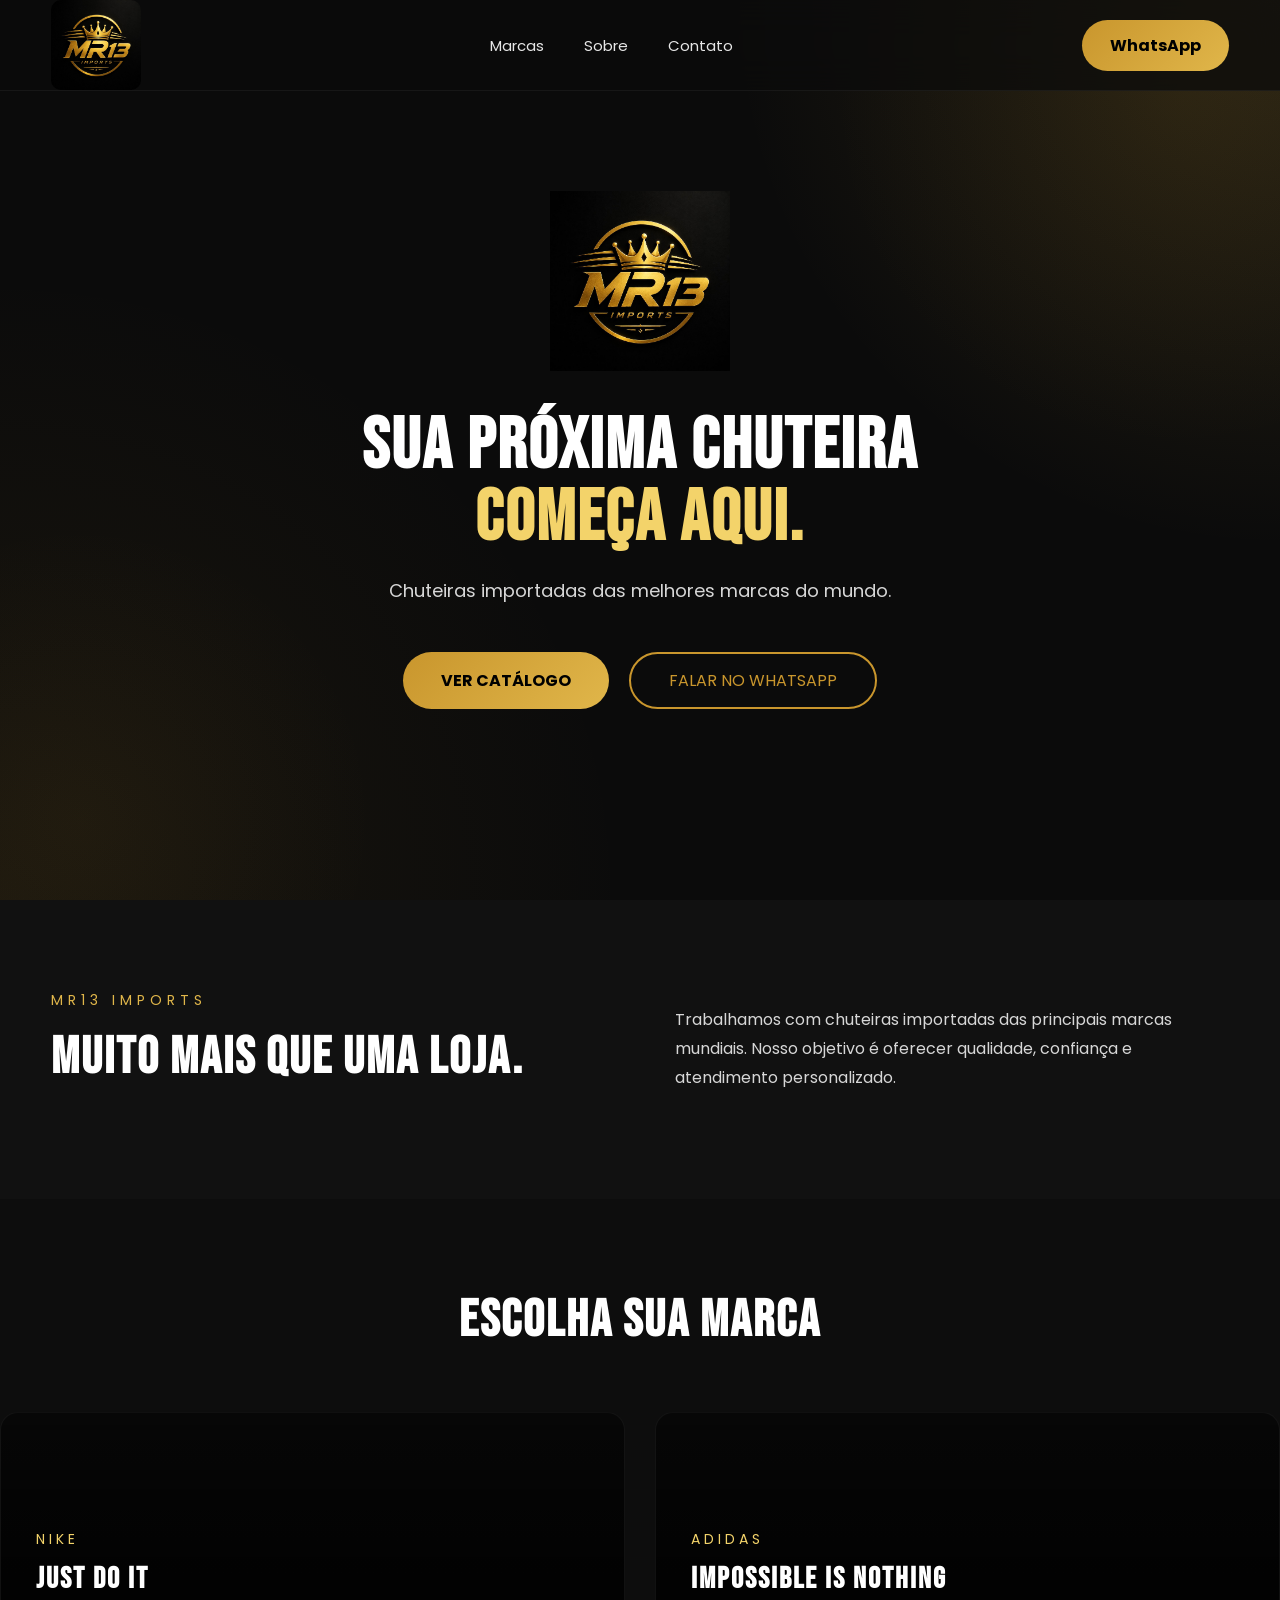
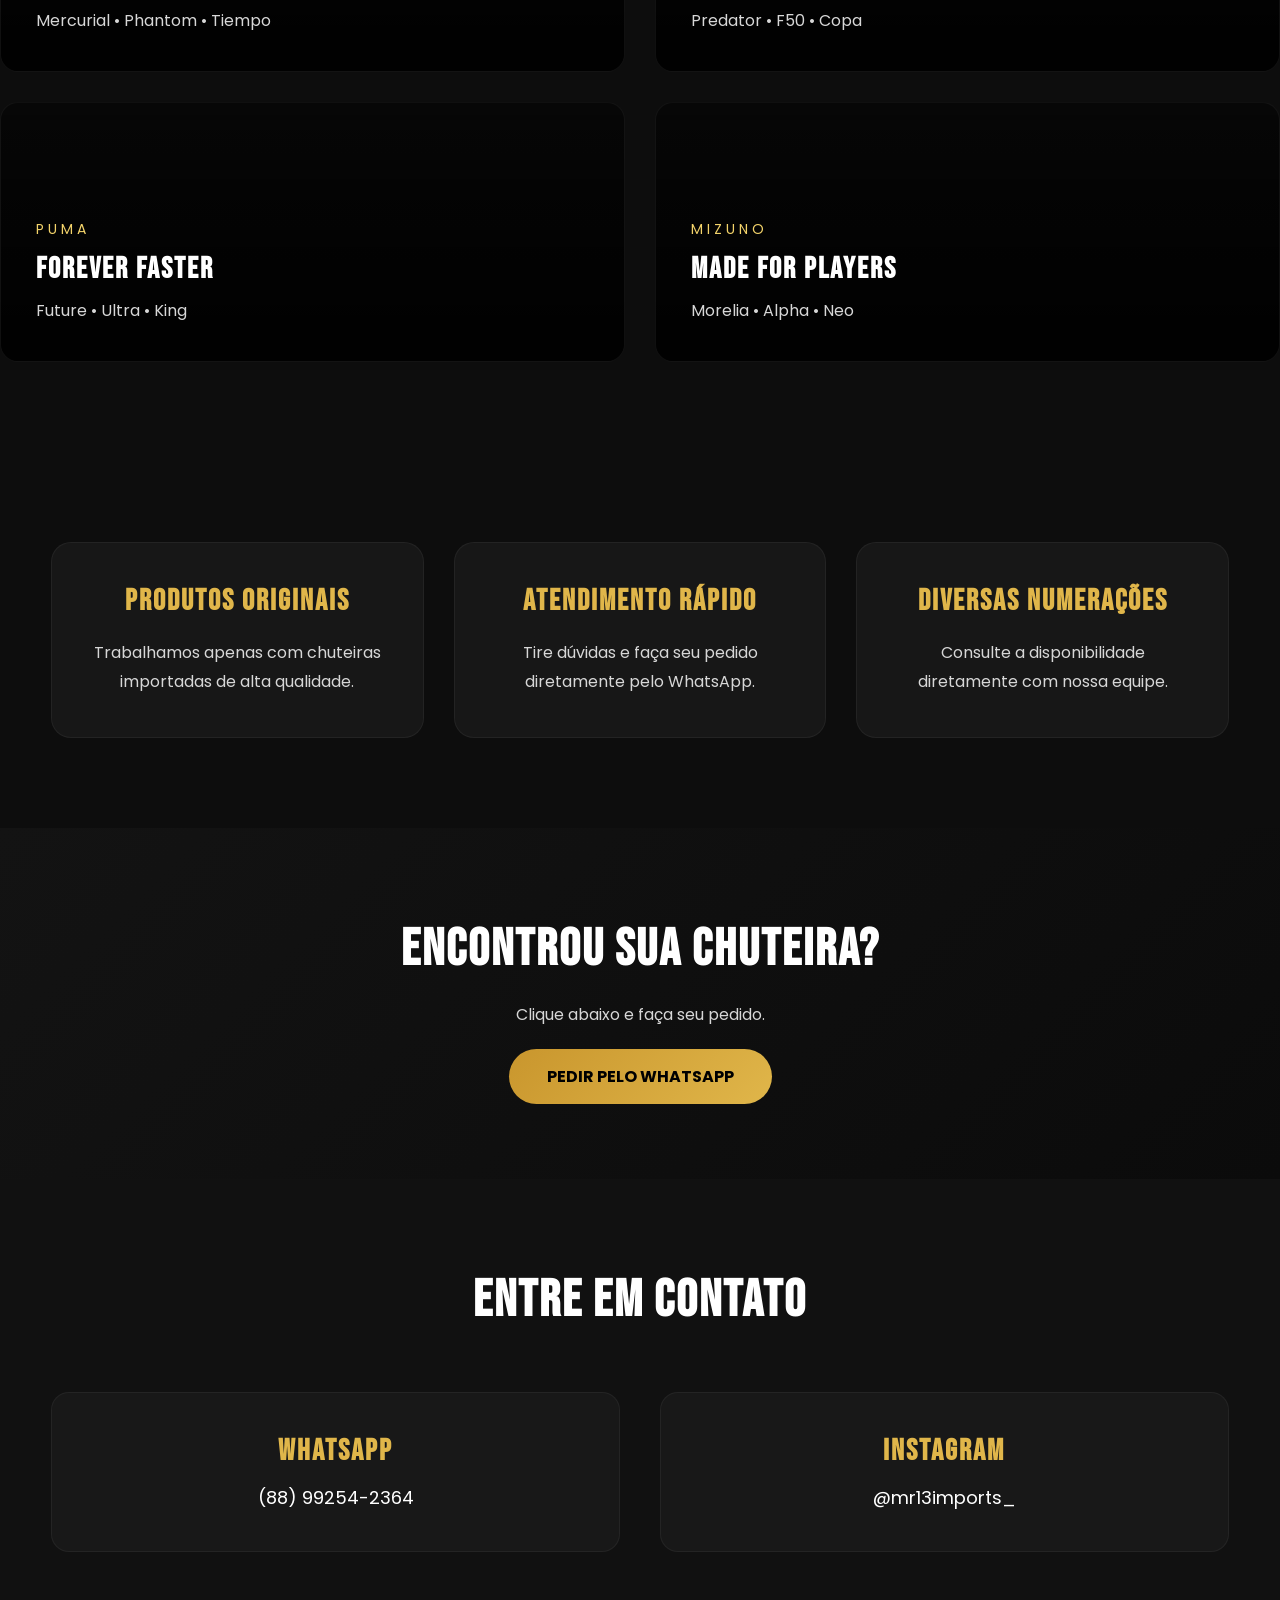
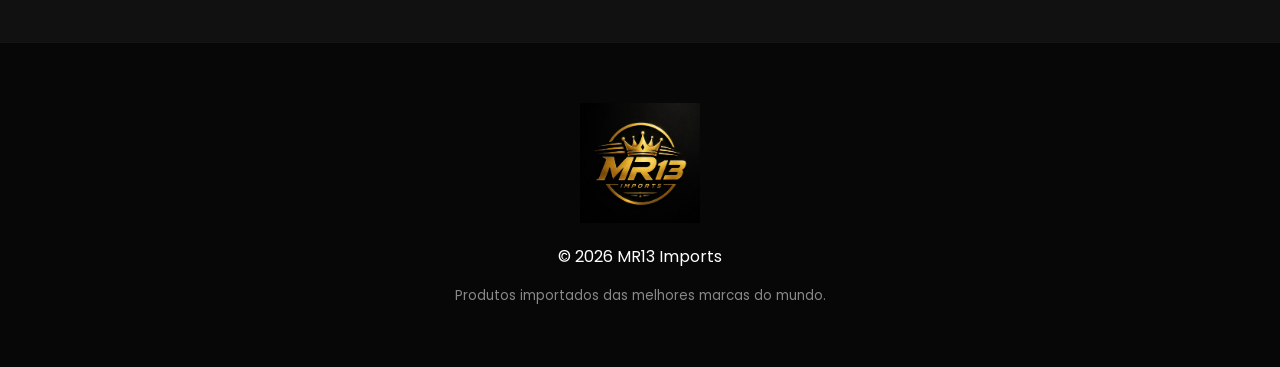
==== index.html @ 4dcf1e52 "feat: site MR13 Imports com catálogo dinâmico, página de detalhes e painel administrativo - Integraç" ====
<!DOCTYPE html>
<html lang="pt-BR">
<head>
    <meta charset="UTF-8">
    <meta name="viewport" content="width=device-width, initial-scale=1.0">
    <title>MR13 Imports | Chuteiras Importadas</title>
    <meta name="description" content="Catálogo Premium de chuteiras Nike, Adidas, Puma e Mizuno.">
    <link rel="preconnect" href="https://fonts.googleapis.com">
    <link rel="preconnect" href="https://fonts.gstatic.com" crossorigin>
    <link href="https://fonts.googleapis.com/css2?family=Bebas+Neue&family=Poppins:wght@300;400;500;600;700&display=swap" rel="stylesheet">
    <link rel="stylesheet" href="css/style.css">
</head>
<body>
    <header>
        <div class="container">
            <a href="" class="logo">
                <img src="img/MR13.jpeg" alt="MR13 Imports">
            </a>
            <nav>
                <button class="close-menu">&times;</button>
                <ul>
                    <li><a href="#marcas">Marcas</a></li>
                    <li><a href="sobre.html">Sobre</a></li>
                    <li><a href="#contato">Contato</a></li>
                </ul>
            </nav>
            <button class="menu-toggle">☰</button>
            <a class="btn-header" href="https://wa.me/5588992542364" target="_blank">WhatsApp</a>
        </div>
    </header>
    <section class="hero">
        <div class="overlay"></div>
        <div class="hero-content">
            <img src="img/MR13.jpeg" alt="MR13">
            <h1>SUA PRÓXIMA CHUTEIRA<span>COMEÇA AQUI.</span></h1>
            <p>Chuteiras importadas das melhores marcas do mundo.</p>
            <div class="hero-buttons">
                <a href="#marcas" class="btn">VER CATÁLOGO</a>
                <a href="https://wa.me/5588992542364" target="_blank" class="btn-outline">FALAR NO WHATSAPP</a>
            </div>
        </div>
    </section>
    <section class="sobre-home">
        <div class="container">
            <div>
                <span class="titulo-pequeno">MR13 IMPORTS</span>
                <h2>Muito mais que uma loja.</h2>
            </div>
            <p>Trabalhamos com chuteiras importadas das principais marcas mundiais. Nosso objetivo é oferecer qualidade, confiança e atendimento personalizado.</p>
        </div>
    </section>
    <section id="marcas" class="marcas">
        <h2>ESCOLHA SUA MARCA</h2>
        <div class="cards-marcas">
            <a href="nike.html" class="marca nike">
                <div class="content">
                    <span>NIKE</span>
                    <h3>Just Do It</h3>
                    <p>Mercurial • Phantom • Tiempo</p>
                </div>
            </a>
            <a href="adidas.html" class="marca adidas">
                <div class="content">
                    <span>ADIDAS</span>
                    <h3>Impossible is Nothing</h3>
                    <p>Predator • F50 • Copa</p>
                </div>
            </a>
            <a href="puma.html" class="marca puma">
                <div class="content">
                    <span>PUMA</span>
                    <h3>Forever Faster</h3>
                    <p>Future • Ultra • King</p>
                </div>
            </a>
            <a href="mizuno.html" class="marca mizuno">
                <div class="content">
                    <span>MIZUNO</span>
                    <h3>Made For Players</h3>
                    <p>Morelia • Alpha • Neo</p>
                </div>
            </a>
        </div>
    </section>
    <section class="diferenciais">
        <div class="container">
            <div class="item">
                <h3>Produtos Originais</h3>
                <p>Trabalhamos apenas com chuteiras importadas de alta qualidade.</p>
            </div>
            <div class="item">
                <h3>Atendimento Rápido</h3>
                <p>Tire dúvidas e faça seu pedido diretamente pelo WhatsApp.</p>
            </div>
            <div class="item">
                <h3>Diversas Numerações</h3>
                <p>Consulte a disponibilidade diretamente com nossa equipe.</p>
            </div>
        </div>
    </section>
    <section class="cta">
        <h2>ENCONTROU SUA CHUTEIRA?</h2>
        <p>Clique abaixo e faça seu pedido.</p>
        <a href="https://wa.me/5588992542364" target="_blank" class="btn">PEDIR PELO WHATSAPP</a>
    </section>
    <section id="contato" class="contato">
        <h2>ENTRE EM CONTATO</h2>
        <div class="container">
            <div>
                <h3>WhatsApp</h3>
                <a href="https://wa.me/5588992542364">(88) 99254-2364</a>
            </div>
            <div>
                <h3>Instagram</h3>
                <a href="#">@mr13imports_</a>
            </div>
        </div>
    </section>
    <footer>
        <img src="img/MR13.jpeg" alt="MR13">
        <p>© 2026 MR13 Imports</p>
        <small>Produtos importados das melhores marcas do mundo.</small>
    </footer>
    <script src="js/app.js"></script>
</body>
</html>
---- css/style.css ----
*{
    margin:0;
    padding:0;
    box-sizing:border-box;
}

:root{

    --preto:#0B0B0B;
    --preto2:#111111;
    --preto3:#181818;

    --gold-dark:#A97819;
    --gold:#C9962D;
    --gold-light:#E0B64A;
    --gold-bright:#F3D36A;
    --gold-reflex:#FFE7A3;

    --cinza:#9d9d9d;
    --cinza2:#d7d7d7;
    --branco:#ffffff;

    --radius:18px;

    --shadow:0 20px 50px rgba(0,0,0,.45);

    --transition:.35s ease;

}

html{

    scroll-behavior:smooth;

}

body{

    background:var(--preto);
    color:var(--branco);
    font-family:'Poppins',sans-serif;
    overflow-x:hidden;

}

img{

    max-width:100%;
    display:block;

}

a{

    text-decoration:none;
    color:inherit;

}

ul{

    list-style:none;

}

.container{

    width:min(1280px,92%);
    margin:auto;

}

section{

    padding:90px 0;

}

h1,
h2,
h3{

    font-family:'Bebas Neue',sans-serif;
    letter-spacing:2px;

}

h1{

    font-size:72px;
    line-height:72px;

}

h2{

    font-size:52px;

}

h3{

    font-size:30px;

}

p{

    color:var(--cinza2);
    line-height:1.8;

}

header{

    position:fixed;
    width:100%;
    top:0;
    left:0;
    z-index:999;
    transition:.4s;
    backdrop-filter:blur(18px);
    background:rgba(11,11,11,.75);
    border-bottom:1px solid rgba(255,255,255,.05);

}

header .container{

    display:flex;
    justify-content:space-between;
    align-items:center;
    height:90px;

}

.logo img {
    width: 90px;
    height: 90px;
    object-fit: contain;
    border-radius: 10px;
}

nav ul{

    display:flex;
    gap:40px;

}

nav a{

    font-size:15px;
    color:#e7e7e7;
    transition:.3s;

}

nav a:hover{

    color:var(--gold-bright);

}

.active{

    color:var(--gold-bright);

}

.btn-header{

    padding:13px 28px;
    border-radius:40px;
    background:linear-gradient(135deg,var(--gold),var(--gold-light));
    color:#000;
    font-weight:700;
    transition:.35s;

}

.btn-header:hover{

    transform:translateY(-4px);
    box-shadow:0 15px 35px rgba(224,182,74,.35);

}

.hero{

    min-height:100vh;
    display:flex;
    align-items:center;
    justify-content:center;
    position:relative;
    overflow:hidden;
    background:
    radial-gradient(circle at top right,#E0B64A25,transparent 35%),
    radial-gradient(circle at bottom left,#C9962D15,transparent 40%),
    #0B0B0B;

}

.hero::before{

    content:"";
    position:absolute;
    width:700px;
    height:700px;
    border-radius:50%;
    background:radial-gradient(circle,var(--gold-dark),transparent 70%);
    opacity:.08;
    right:-250px;
    top:-250px;

}

.hero::after{

    content:"";
    position:absolute;
    width:600px;
    height:600px;
    border-radius:50%;
    background:radial-gradient(circle,var(--gold),transparent 70%);
    opacity:.05;
    left:-220px;
    bottom:-220px;

}

.hero-content{

    width:min(850px,92%);
    text-align:center;
    position:relative;
    z-index:2;

}

.hero-content img{

    width:180px;
    margin:auto;
    margin-bottom:40px;

}

.hero h1{

    margin-bottom:20px;

}

.hero h1 span{

    display:block;
    color:var(--gold-bright);

}

.hero p{

    width:min(700px,95%);
    margin:auto;
    font-size:18px;

}

.hero-buttons{

    display:flex;
    justify-content:center;
    gap:20px;
    margin-top:45px;
    flex-wrap:wrap;

}

.btn{

    background:linear-gradient(135deg,var(--gold),var(--gold-light));
    color:#000;
    padding:16px 38px;
    border-radius:40px;
    font-weight:700;
    transition:var(--transition);

}

.btn:hover{

    transform:translateY(-6px);
    box-shadow:0 20px 40px rgba(224,182,74,.25);

}

.btn-outline{

    border:2px solid var(--gold);
    color:var(--gold);
    padding:14px 38px;
    border-radius:40px;
    transition:var(--transition);

}

.btn-outline:hover{

    background:var(--gold);
    color:#000;

}

.sobre-home{

    background:#111111;

}

.sobre-home .container{

    display:grid;
    grid-template-columns:1fr 1fr;
    gap:70px;
    align-items:center;

}

.titulo-pequeno{

    color:var(--gold-light);
    font-size:14px;
    letter-spacing:5px;
    display:block;
    margin-bottom:15px;
    text-transform:uppercase;

}

.sobre-home h2{

    margin-bottom:20px;

}

.marcas{

    background:#0d0d0d;

}

.marcas h2{

    text-align:center;
    margin-bottom:60px;

}

.cards-marcas{

    display:grid;
    grid-template-columns:repeat(2,1fr);
    gap:30px;

}

.marca{

    position:relative;
    min-height:260px;
    border-radius:var(--radius);
    overflow:hidden;
    display:flex;
    align-items:flex-end;
    padding:35px;
    background:linear-gradient(135deg,#171717,#101010);
    border:1px solid rgba(255,255,255,.05);
    transition:var(--transition);

}

.marca::before{

    content:"";
    position:absolute;
    inset:0;
    background:linear-gradient(180deg,transparent,rgba(0,0,0,.8));

}

.marca:hover{

    transform:translateY(-10px);
    border-color:var(--gold);
    box-shadow:0 20px 45px rgba(0,0,0,.45);

}

.marca .content{

    position:relative;
    z-index:2;

}

.marca span{

    color:var(--gold-bright);
    font-size:14px;
    letter-spacing:4px;

}

.marca h3{

    margin:10px 0;

}

.nike{

    background:
    linear-gradient(rgba(0,0,0,.45),rgba(0,0,0,.75)),
    url("../img/nike/banner.jpg") center/cover;

}

.adidas{

    background:
    linear-gradient(rgba(0,0,0,.45),rgba(0,0,0,.75)),
    url("../img/adidas/banner.jpg") center/cover;

}

.puma{

    background:
    linear-gradient(rgba(0,0,0,.45),rgba(0,0,0,.75)),
    url("../img/puma/banner.jpg") center/cover;

}

.mizuno{

    background:
    linear-gradient(rgba(0,0,0,.45),rgba(0,0,0,.75)),
    url("../img/mizuno/banner.jpg") center/cover;

}

.banner-marca{

    min-height:55vh;
    display:flex;
    align-items:center;
    padding-top:90px;
    position:relative;

}

.banner-marca::before{

    content:"";
    position:absolute;
    inset:0;
    background:rgba(0,0,0,.65);

}

.banner-marca .container{

    position:relative;
    z-index:2;

}

.banner-marca span{

    color:var(--gold-bright);
    letter-spacing:5px;

}

.banner-marca h1{

    font-size:88px;
    margin:12px 0;

}

.banner-marca p{

    max-width:600px;

}

.nike-banner{

    background:url("../img/nike/banner.jpg") center/cover;

}

.adidas-banner{

    background:url("../img/adidas/banner.jpg") center/cover;

}

.puma-banner{

    background:url("../img/puma/banner.jpg") center/cover;

}

.mizuno-banner{

    background:url("../img/mizuno/banner.jpg") center/cover;

}

.catalogo{

    background:#111111;

}

.titulo{

    text-align:center;
    margin-bottom:60px;

}

.produtos{

    display:grid;
    grid-template-columns:repeat(3,1fr);
    gap:30px;

}

.produto{

    background:#171717;
    border-radius:20px;
    overflow:hidden;
    transition:.35s;
    border:1px solid rgba(255,255,255,.04);

}

.produto:hover{

    transform:translateY(-10px);
    border-color:var(--gold);
    box-shadow:0 20px 45px rgba(0,0,0,.4);

}

.produto img{

    width:100%;
    height:280px;
    object-fit:cover;

}

.info{

    padding:25px;

}

.info h3{

    margin-bottom:12px;

}

.info span{

    display:inline-block;
    margin-bottom:20px;
    color:var(--gold-light);
    font-size:14px;
    letter-spacing:2px;

}

.info a{

    display:inline-flex;
    align-items:center;
    justify-content:center;
    width:100%;
    padding:14px;
    border-radius:10px;
    background:linear-gradient(135deg,var(--gold),var(--gold-light));
    color:#000;
    font-weight:700;
    transition:.3s;

}

.info a:hover{

    transform:scale(1.03);

}

.diferenciais{

    background:#0d0d0d;

}

.diferenciais .container{

    display:grid;
    grid-template-columns:repeat(3,1fr);
    gap:30px;

}

.item{

    background:#171717;
    padding:40px;
    border-radius:20px;
    text-align:center;
    border:1px solid rgba(255,255,255,.05);
    transition:.35s;

}

.item:hover{

    border-color:var(--gold);

}

.item h3{

    color:var(--gold-light);
    margin-bottom:20px;

}

.cta{

    text-align:center;
    background:linear-gradient(135deg,#131313,#0b0b0b);

}

.cta h2{

    margin-bottom:20px;

}

.cta p{

    margin-bottom:35px;

}

.contato{

    background:#111111;

}

.contato h2{

    text-align:center;
    margin-bottom:60px;

}

.contato .container{

    display:grid;
    grid-template-columns:repeat(2,1fr);
    gap:40px;

}

.contato .container div{

    background:#181818;
    padding:40px;
    border-radius:18px;
    text-align:center;
    border:1px solid rgba(255,255,255,.05);

}

.contato h3{

    margin-bottom:15px;
    color:var(--gold-light);

}

.contato a{

    color:#ffffff;
    font-size:18px;

}

footer{

    background:#070707;
    padding:60px 20px;
    text-align:center;
    border-top:1px solid rgba(255,255,255,.05);

}

footer img{

    width:120px;
    margin:auto;
    margin-bottom:20px;

}

footer p{

    color:#ffffff;
    margin-bottom:10px;

}

footer small{

    color:#888888;

}

.produto-page{

    padding-top:140px;
    background:#111111;
    min-height:100vh;

}

.produto-container{

    width:min(1280px,92%);
    margin:auto;
    display:grid;
    grid-template-columns:1fr 1fr;
    gap:70px;
    align-items:center;

}

.galeria{

    display:flex;
    flex-direction:column;
    gap:20px;

}

.galeria img{

    width:100%;
    border-radius:20px;
    border:1px solid rgba(255,255,255,.08);

}

.miniaturas{

    display:flex;
    gap:15px;

}

.miniaturas img{

    width:90px;
    height:90px;
    object-fit:cover;
    cursor:pointer;
    border-radius:12px;
    transition:.3s;
    border:2px solid transparent;

}

.miniaturas img:hover{

    border-color:var(--gold);

}

.produto-info h1{

    margin-bottom:20px;

}

.produto-info h2{

    color:var(--gold-light);
    font-size:38px;
    margin-bottom:25px;

}

.produto-info p{

    margin-bottom:30px;

}

.preco{

    font-size:42px;
    font-weight:700;
    color:var(--gold-bright);
    margin-bottom:35px;

}

.tamanhos{

    display:flex;
    flex-wrap:wrap;
    gap:12px;
    margin-bottom:35px;

}

.tamanhos button{

    width:55px;
    height:55px;
    background:#181818;
    border:1px solid rgba(255,255,255,.08);
    color:#fff;
    border-radius:10px;
    cursor:pointer;
    transition:.3s;

}

.tamanhos button:hover{

    background:var(--gold);
    color:#000;
    border-color:var(--gold);

}

.comprar{

    display:flex;
    gap:20px;
    flex-wrap:wrap;

}

.comprar a{

    flex:1;

}

.galeria-produtos{

    padding:90px 0;
    background:#0d0d0d;

}

.galeria-produtos h2{

    text-align:center;
    margin-bottom:50px;

}

.sobre-page{

    padding-top:140px;
    min-height:100vh;
    background:#111111;

}

.sobre-page .container{

    display:grid;
    grid-template-columns:1fr 1fr;
    gap:70px;
    align-items:center;

}

.sobre-page img{

    width:100%;
    border-radius:20px;

}

.sobre-page h1{

    margin-bottom:30px;

}

.sobre-page p{

    margin-bottom:25px;

}

::-webkit-scrollbar{

    width:10px;

}

::-webkit-scrollbar-track{

    background:#111111;

}

::-webkit-scrollbar-thumb{

    background:var(--gold);

}

::-webkit-scrollbar-thumb:hover{

    background:var(--gold-light);

}

::selection{

    background:var(--gold);
    color:#000;

}

.menu-toggle{
    display:none;
    background:none;
    border:none;
    color:#fff;
    font-size:32px;
    cursor:pointer;
}

.close-menu{
    display:none;
    position:absolute;
    top:20px;
    right:20px;
    background:none;
    border:none;
    color:#fff;
    font-size:36px;
    cursor:pointer;
    z-index:1100;
}

@media(max-width:1100px){

    .produtos{
        grid-template-columns:repeat(2,1fr);
    }

    .cards-marcas{
        grid-template-columns:1fr;
    }

    .diferenciais .container{
        grid-template-columns:1fr;
    }

    .produto-container{
        grid-template-columns:1fr;
    }

    .sobre-page .container{
        grid-template-columns:1fr;
    }

    .sobre-home .container{
        grid-template-columns:1fr;
    }

    .contato .container{
        grid-template-columns:1fr;
    }

}

@media(max-width:820px){

    .menu-toggle{
        display:block;
    }

    .close-menu{
        display:block;
    }

    nav{
        display:flex;
        position:fixed;
        top:0;
        right:-100%;
        width:280px;
        height:100vh;
        background:#0B0B0B;
        justify-content:center;
        align-items:center;
        transition:.4s;
        z-index:1000;
    }

    nav.active{
        right:0;
    }

    nav ul{
        flex-direction:column;
        gap:30px;
    }

    nav a{
        font-size:22px;
    }

    .btn-header{
        display:none;
    }

    h1{
        font-size:54px;
        line-height:54px;
    }

    h2{
        font-size:42px;
    }

    .banner-marca h1{
        font-size:60px;
    }

    .hero{
        padding:120px 0 80px;
    }

    .hero-content img{
        width:150px;
    }

    .hero-buttons{
        flex-direction:column;
    }

    .btn,
    .btn-outline{
        width: auto;
        min-width: 200px;
        text-align:center;
        padding: 14px 28px;
        font-size: 15px;
    }

    .info a{
        padding: 12px 20px;
        font-size: 14px;
    }

    .comprar a{
        padding: 14px 20px;
        font-size: 14px;
    }

    .cta .btn{
        padding: 14px 30px;
        font-size: 15px;
    }

    .produtos{
        grid-template-columns:1fr;
    }
}

@media(max-width:550px){

    section{
        padding:70px 0;
    }

    header .container{
        height:80px;
    }

    h1{
        font-size:42px;
        line-height:42px;
    }

    h2{
        font-size:34px;
    }

    h3{
        font-size:24px;
    }

    .hero p{
        font-size:15px;
    }

    .banner-marca{
        min-height:45vh;
    }

    .produto img{
        height:230px;
    }

    .miniaturas{
        justify-content:center;
    }

    .miniaturas img{
        width:70px;
        height:70px;
    }

    .preco{
        font-size:34px;
    }

    .btn,
    .btn-outline{
        width: 100%;
        max-width: 300px;
        margin: 0 auto;
        padding: 12px 24px;
        font-size: 14px;
    }

    .info a{
        padding: 10px 18px;
        font-size: 13px;
    }

    .comprar a{
        padding: 12px 18px;
        font-size: 13px;
    }

    .cta .btn{
        padding: 12px 25px;
        font-size: 14px;
    }
}

.carrossel {
    position: relative;
    overflow: hidden;
}
.carrossel-imagens {
    display: flex;
    align-items: center;
}
.carrossel-item {
    width: 100%;
    display: block;
    border-radius: 20px;
}
.carrossel-seta {
    position: absolute;
    top: 50%;
    transform: translateY(-50%);
    background: rgba(0,0,0,0.6);
    color: #fff;
    border: none;
    font-size: 32px;
    padding: 10px 15px;
    cursor: pointer;
    border-radius: 50%;
    z-index: 2;
    line-height: 1;
}
.seta-esquerda {
    left: 10px;
}
.seta-direita {
    right: 10px;
}
.carrossel-seta:hover {
    background: rgba(201,150,45,0.8);
}
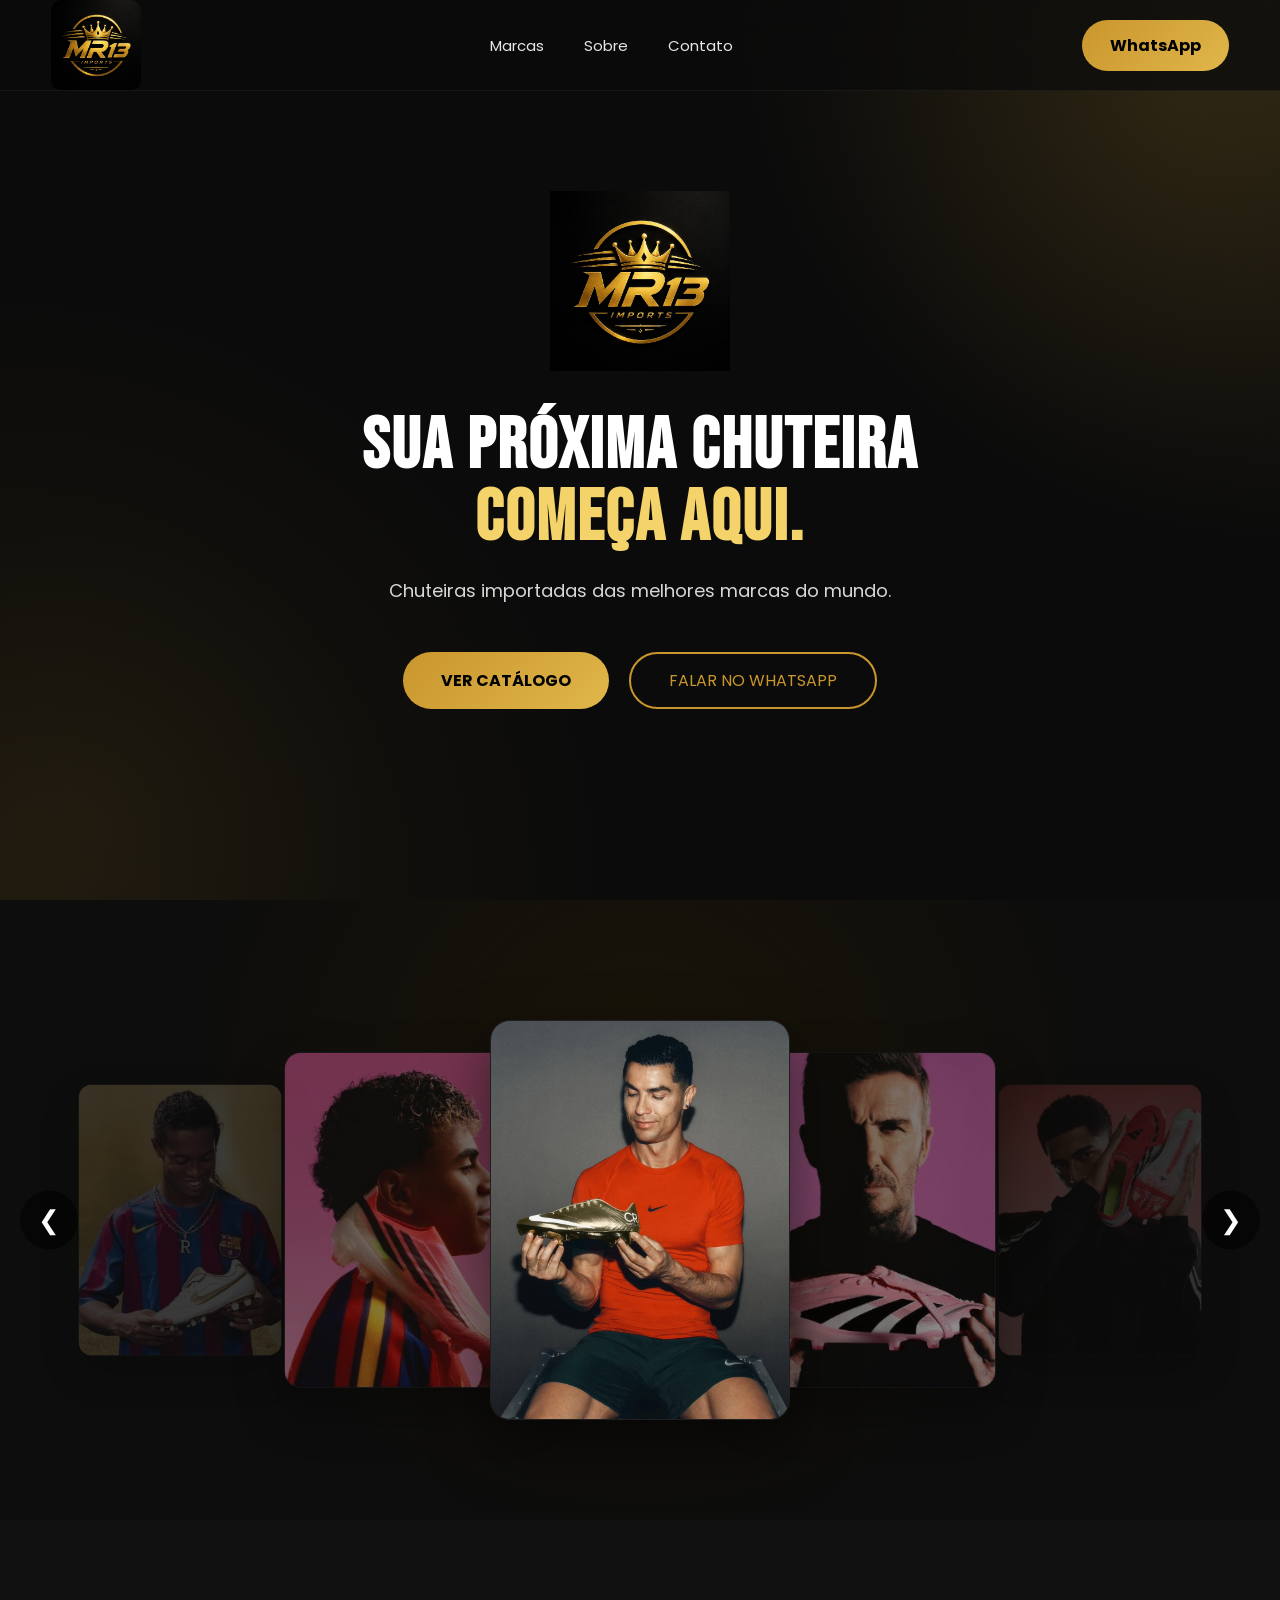
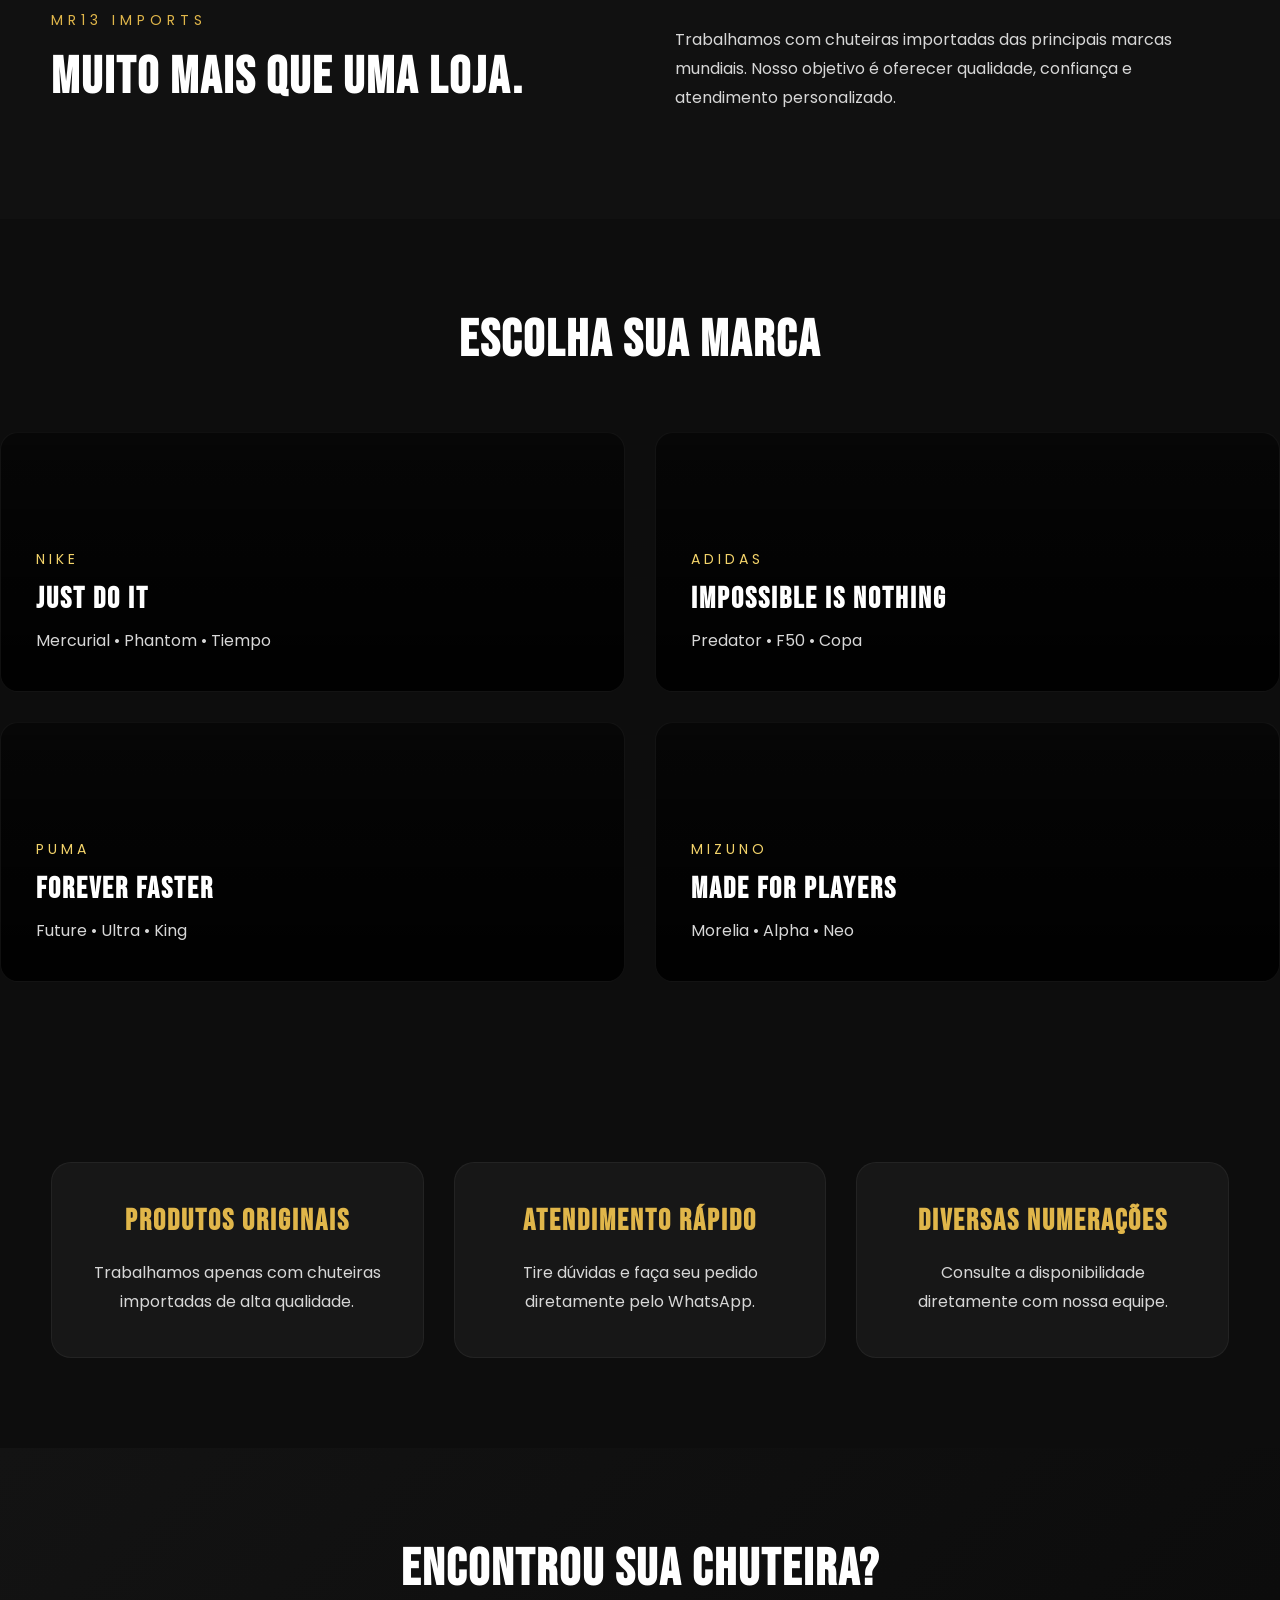
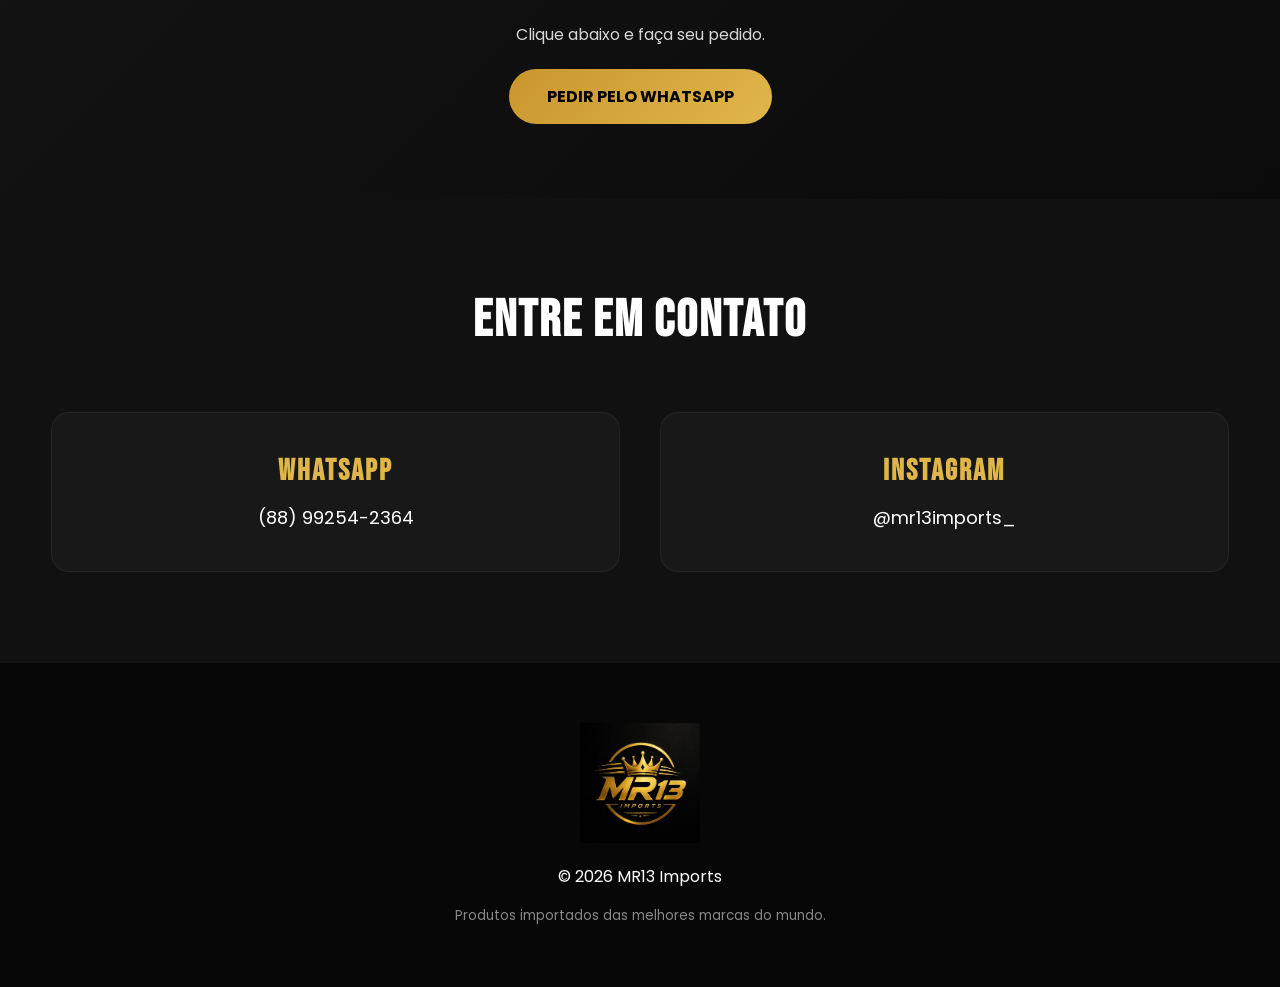
==== commit 06bfffa9: "feat: adicionei carrossel de jogadores na página inicial" ====
--- a/index.html
+++ b/index.html
@@ -37,6 +37,70 @@
             <div class="hero-buttons">
                 <a href="#marcas" class="btn">VER CATÁLOGO</a>
                 <a href="https://wa.me/5588992542364" target="_blank" class="btn-outline">FALAR NO WHATSAPP</a>
+            </div>
+        </div>
+    </section>
+    <section class="carrossel-jogadores">
+        <div class="carrossel-container">
+            <div class="carrossel-slide">
+                <div class="blur-bg" style="background-image:url('img/cris.jpeg')"></div>
+                <img src="img/cris.jpeg" alt="Jogador com chuteira">
+            </div>
+            <div class="carrossel-slide">
+                <div class="blur-bg" style="background-image:url('img/beck.jpeg')"></div>
+                <img src="img/beck.jpeg" alt="Jogador com chuteira">
+            </div>
+            <div class="carrossel-slide">
+                <div class="blur-bg" style="background-image:url('img/belli.jpeg')"></div>
+                <img src="img/belli.jpeg" alt="Jogador com chuteira">
+            </div>
+            <div class="carrossel-slide">
+                <div class="blur-bg" style="background-image:url('img/belli2.jpeg')"></div>
+                <img src="img/belli2.jpeg" alt="Jogador com chuteira">
+            </div>
+            <div class="carrossel-slide">
+                <div class="blur-bg" style="background-image:url('img/estevao.jpeg')"></div>
+                <img src="img/estevao.jpeg" alt="Jogador com chuteira">
+            </div>
+            <div class="carrossel-slide">
+                <div class="blur-bg" style="background-image:url('img/jogador.jpeg')"></div>
+                <img src="img/jogador.jpeg" alt="Jogador com chuteira">
+            </div>
+            <div class="carrossel-slide">
+                <div class="blur-bg" style="background-image:url('img/mbape.jpeg')"></div>
+                <img src="img/mbape.jpeg" alt="Jogador com chuteira">
+            </div>
+            <div class="carrossel-slide">
+                <div class="blur-bg" style="background-image:url('img/messi.jpeg')"></div>
+                <img src="img/messi.jpeg" alt="Jogador com chuteira">
+            </div>
+            <div class="carrossel-slide">
+                <div class="blur-bg" style="background-image:url('img/neymar.jpeg')"></div>
+                <img src="img/neymar.jpeg" alt="Jogador com chuteira">
+            </div>
+            <div class="carrossel-slide">
+                <div class="blur-bg" style="background-image:url('img/neymar2.jpeg')"></div>
+                <img src="img/neymar2.jpeg" alt="Jogador com chuteira">
+            </div>
+            <div class="carrossel-slide">
+                <div class="blur-bg" style="background-image:url('img/ramos.jpeg')"></div>
+                <img src="img/ramos.jpeg" alt="Jogador com chuteira">
+            </div>
+            <div class="carrossel-slide">
+                <div class="blur-bg" style="background-image:url('img/ronaldinho.jpeg')"></div>
+                <img src="img/ronaldinho.jpeg" alt="Jogador com chuteira">
+            </div>
+            <div class="carrossel-slide">
+                <div class="blur-bg" style="background-image:url('img/yamal.jpeg')"></div>
+                <img src="img/yamal.jpeg" alt="Jogador com chuteira">
+            </div>
+                <button class="carrossel-btn prev">&#10094;</button>
+            <button class="carrossel-btn next">&#10095;</button>
+            <div class="carrossel-dots">
+                <span class="dot active"></span>
+                <span class="dot"></span>
+                <span class="dot"></span>
+                <span class="dot"></span>
             </div>
         </div>
     </section>
--- a/css/style.css
+++ b/css/style.css
@@ -1113,6 +1113,11 @@
 
     header .container{
         height:80px;
+    }
+
+    .logo img{
+        width:65px;
+        height:65px;
     }
 
     h1{
@@ -1213,4 +1218,126 @@
 }
 .carrossel-seta:hover {
     background: rgba(201,150,45,0.8);
+}
+.carrossel-jogadores {
+    background: radial-gradient(circle at 50% 30%, #1a1408 0%, #0d0d0d 60%);
+    padding: 90px 0 70px;
+    overflow: hidden;
+    position: relative;
+}
+
+.carrossel-container {
+    position: relative;
+    max-width: 100%;
+    margin: 0 auto;
+    height: 460px;
+    display: flex;
+    align-items: center;
+    justify-content: center;
+}
+
+/* Estilo "coverflow": card central em destaque, laterais menores e escurecidas */
+.carrossel-slide {
+    position: absolute;
+    top: 50%;
+    left: 50%;
+    width: 300px;
+    height: 400px;
+    border-radius: 20px;
+    overflow: hidden;
+    background: #111;
+    box-shadow: 0 25px 60px rgba(0,0,0,.55);
+    border: 1px solid rgba(255,255,255,.06);
+    transition: transform .55s cubic-bezier(.25,.8,.35,1), opacity .55s ease, filter .55s ease;
+    will-change: transform, opacity;
+}
+
+.carrossel-slide .blur-bg {
+    position: absolute;
+    inset: 0;
+    background-size: cover;
+    background-position: center;
+    filter: blur(30px) brightness(0.5);
+    transform: scale(1.15);
+    z-index: 1;
+}
+
+.carrossel-slide img {
+    position: relative;
+    z-index: 2;
+    width: 100%;
+    height: 100%;
+    object-fit: cover;
+    object-position: center 20%;
+    display: block;
+    margin: 0 auto;
+}
+
+.carrossel-btn {
+    position: absolute;
+    top: 50%;
+    transform: translateY(-50%);
+    background: rgba(0,0,0,0.5);
+    color: #fff;
+    border: none;
+    font-size: 26px;
+    padding: 14px 18px;
+    cursor: pointer;
+    border-radius: 50%;
+    z-index: 50;
+    transition: background 0.3s;
+}
+.carrossel-btn:hover {
+    background: rgba(201,150,45,0.8);
+}
+.prev {
+    left: 20px;
+}
+.next {
+    right: 20px;
+}
+.carrossel-dots {
+    text-align: center;
+    position: relative;
+    margin-top: 30px;
+    width: 100%;
+    z-index: 3;
+}
+.dot {
+    display: inline-block;
+    width: 9px;
+    height: 9px;
+    margin: 0 5px;
+    background: rgba(255,255,255,0.3);
+    border-radius: 50%;
+    cursor: pointer;
+    transition: background 0.3s, transform .3s;
+}
+.dot.active {
+    background: #c9962d;
+    transform: scale(1.3);
+}
+
+@media (max-width: 900px) {
+    .carrossel-container {
+        height: 400px;
+    }
+    .carrossel-slide {
+        width: 240px;
+        height: 340px;
+    }
+}
+
+@media (max-width: 480px) {
+    .carrossel-container {
+        height: 320px;
+    }
+    .carrossel-slide {
+        width: 180px;
+        height: 260px;
+    }
+    .carrossel-btn {
+        font-size: 18px;
+        padding: 8px 12px;
+    }
 }
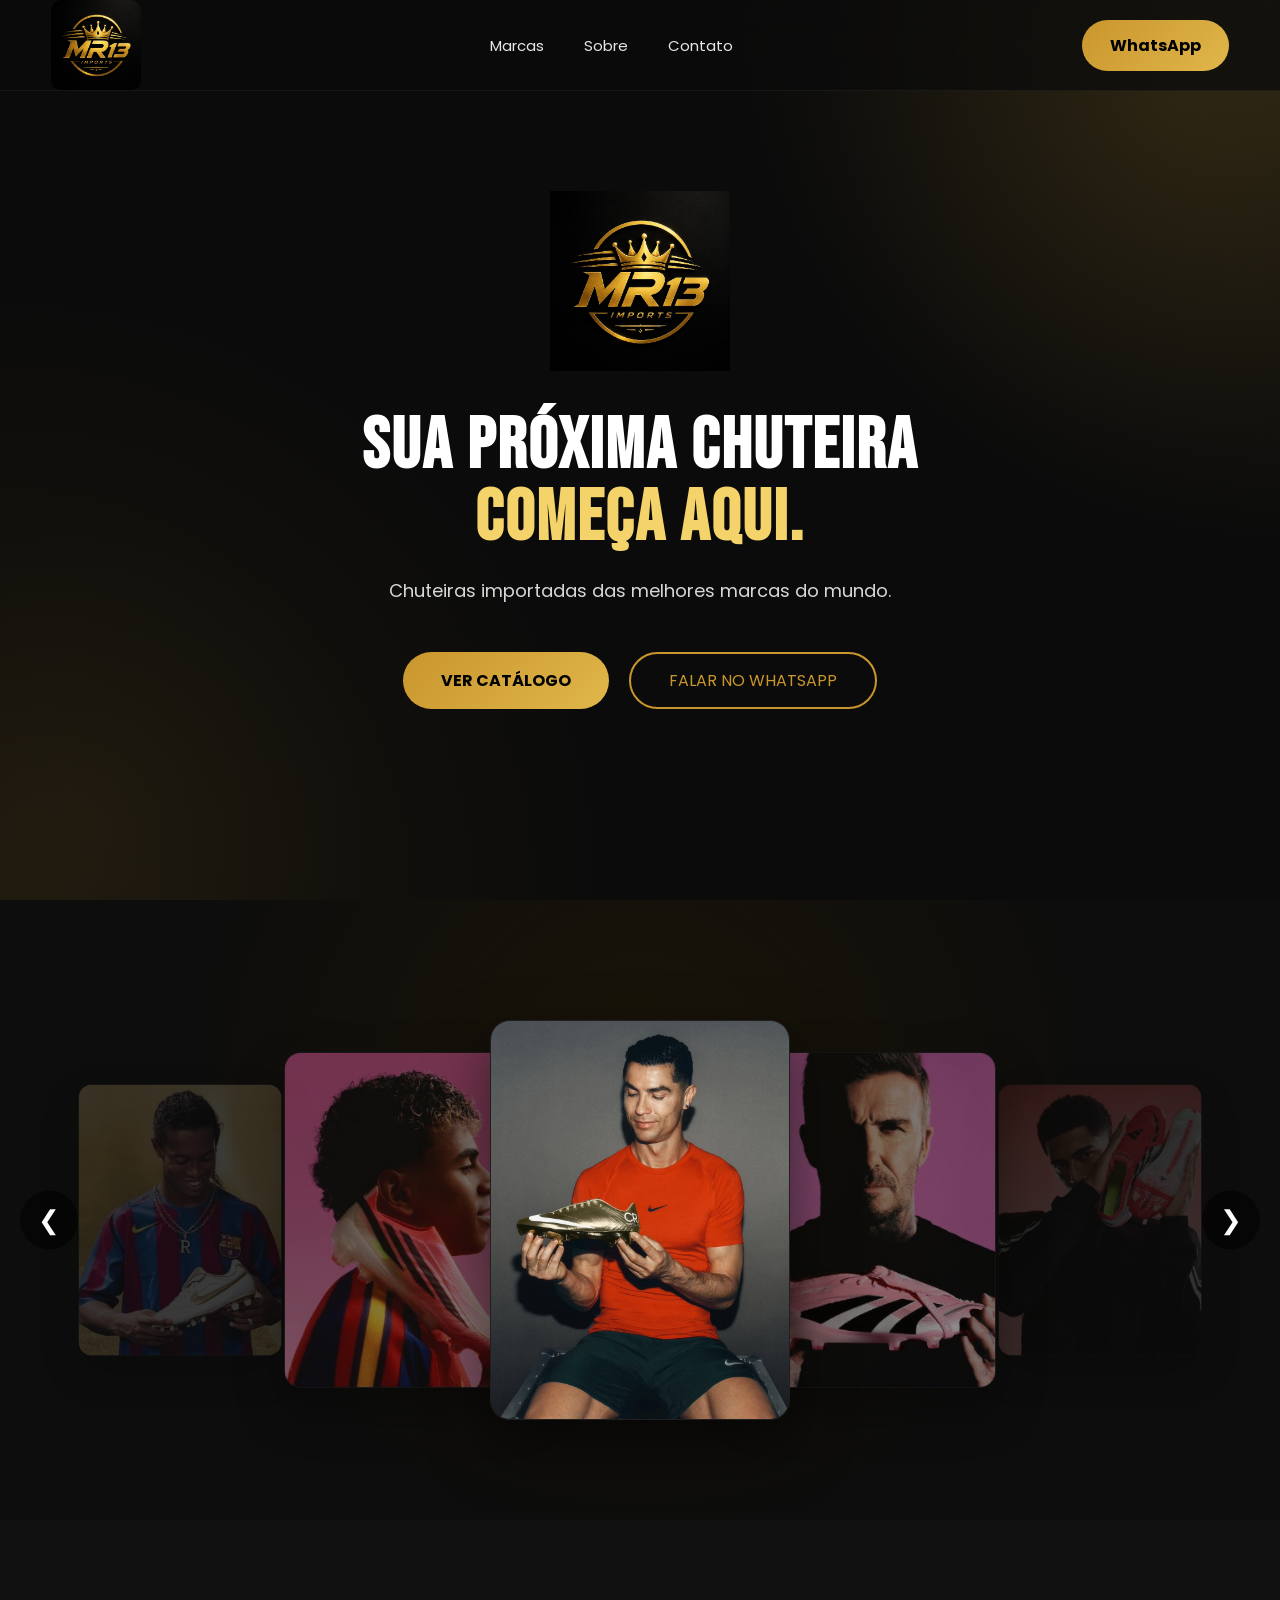
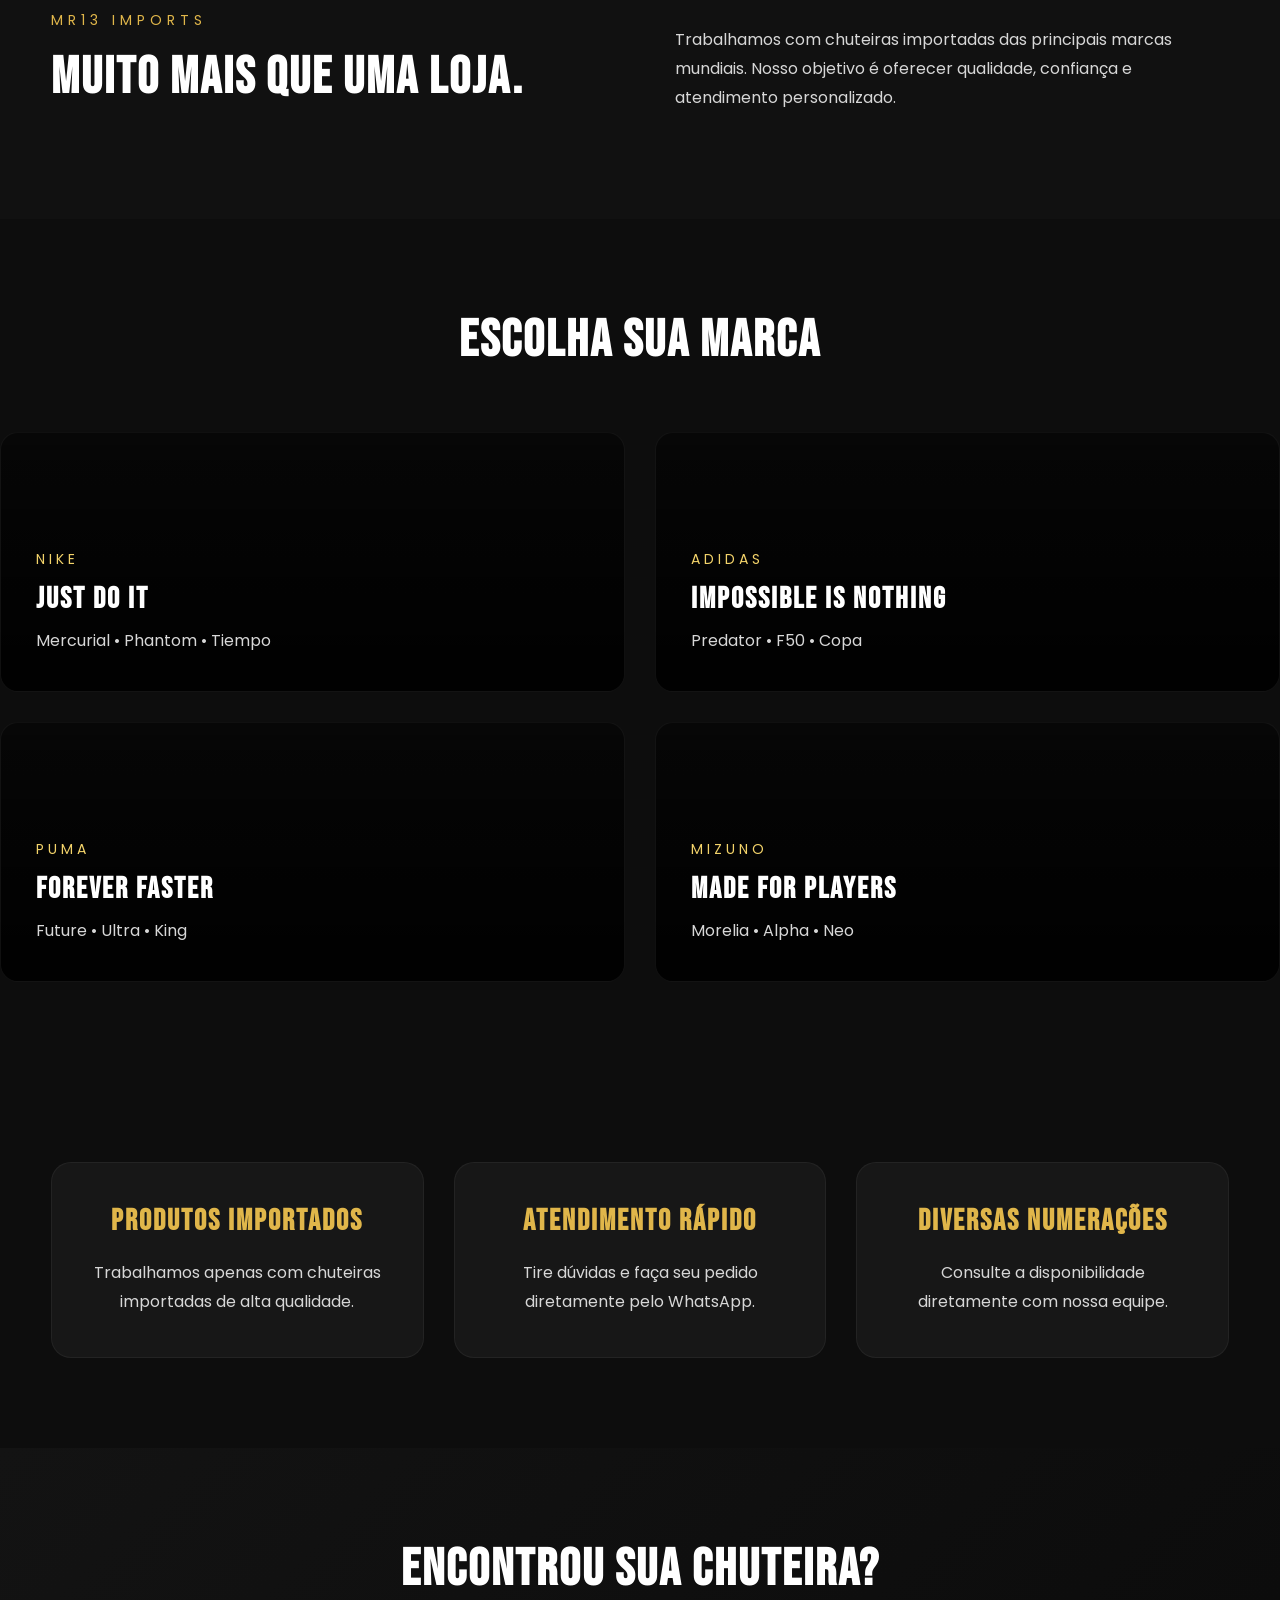
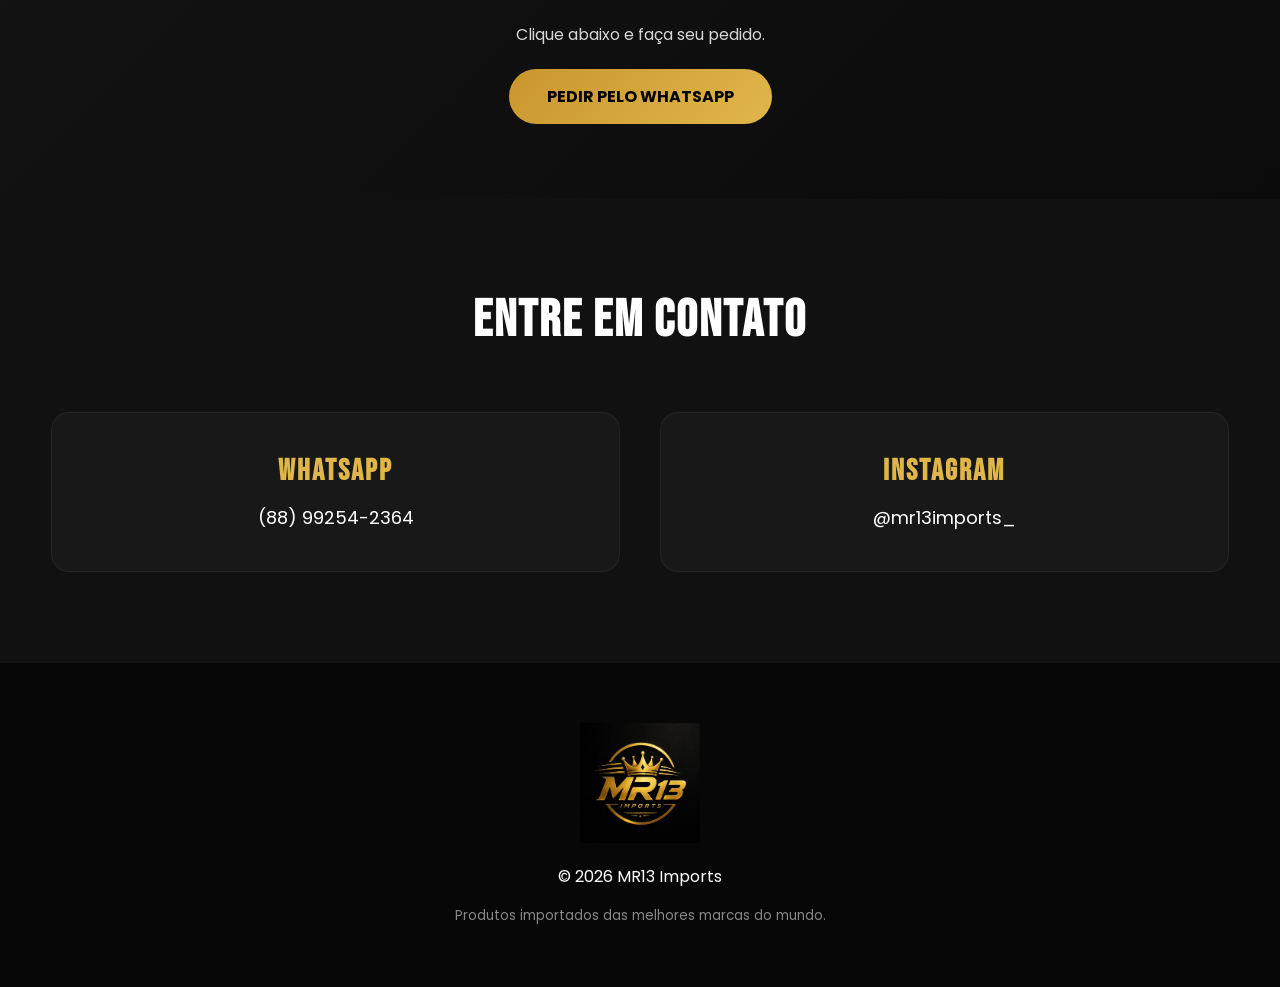
==== commit 6400678e: "fix(carrossel): corrigi recorte de imagens e aumenta card central no mobile" ====
--- a/index.html
+++ b/index.html
@@ -80,7 +80,7 @@
             </div>
             <div class="carrossel-slide">
                 <div class="blur-bg" style="background-image:url('img/neymar2.jpeg')"></div>
-                <img src="img/neymar2.jpeg" alt="Jogador com chuteira">
+                <img src="img/neymar2.jpeg" alt="Jogador com chuteira" style="object-position: center center;">
             </div>
             <div class="carrossel-slide">
                 <div class="blur-bg" style="background-image:url('img/ramos.jpeg')"></div>
@@ -149,7 +149,7 @@
     <section class="diferenciais">
         <div class="container">
             <div class="item">
-                <h3>Produtos Originais</h3>
+                <h3>Produtos Importados</h3>
                 <p>Trabalhamos apenas com chuteiras importadas de alta qualidade.</p>
             </div>
             <div class="item">
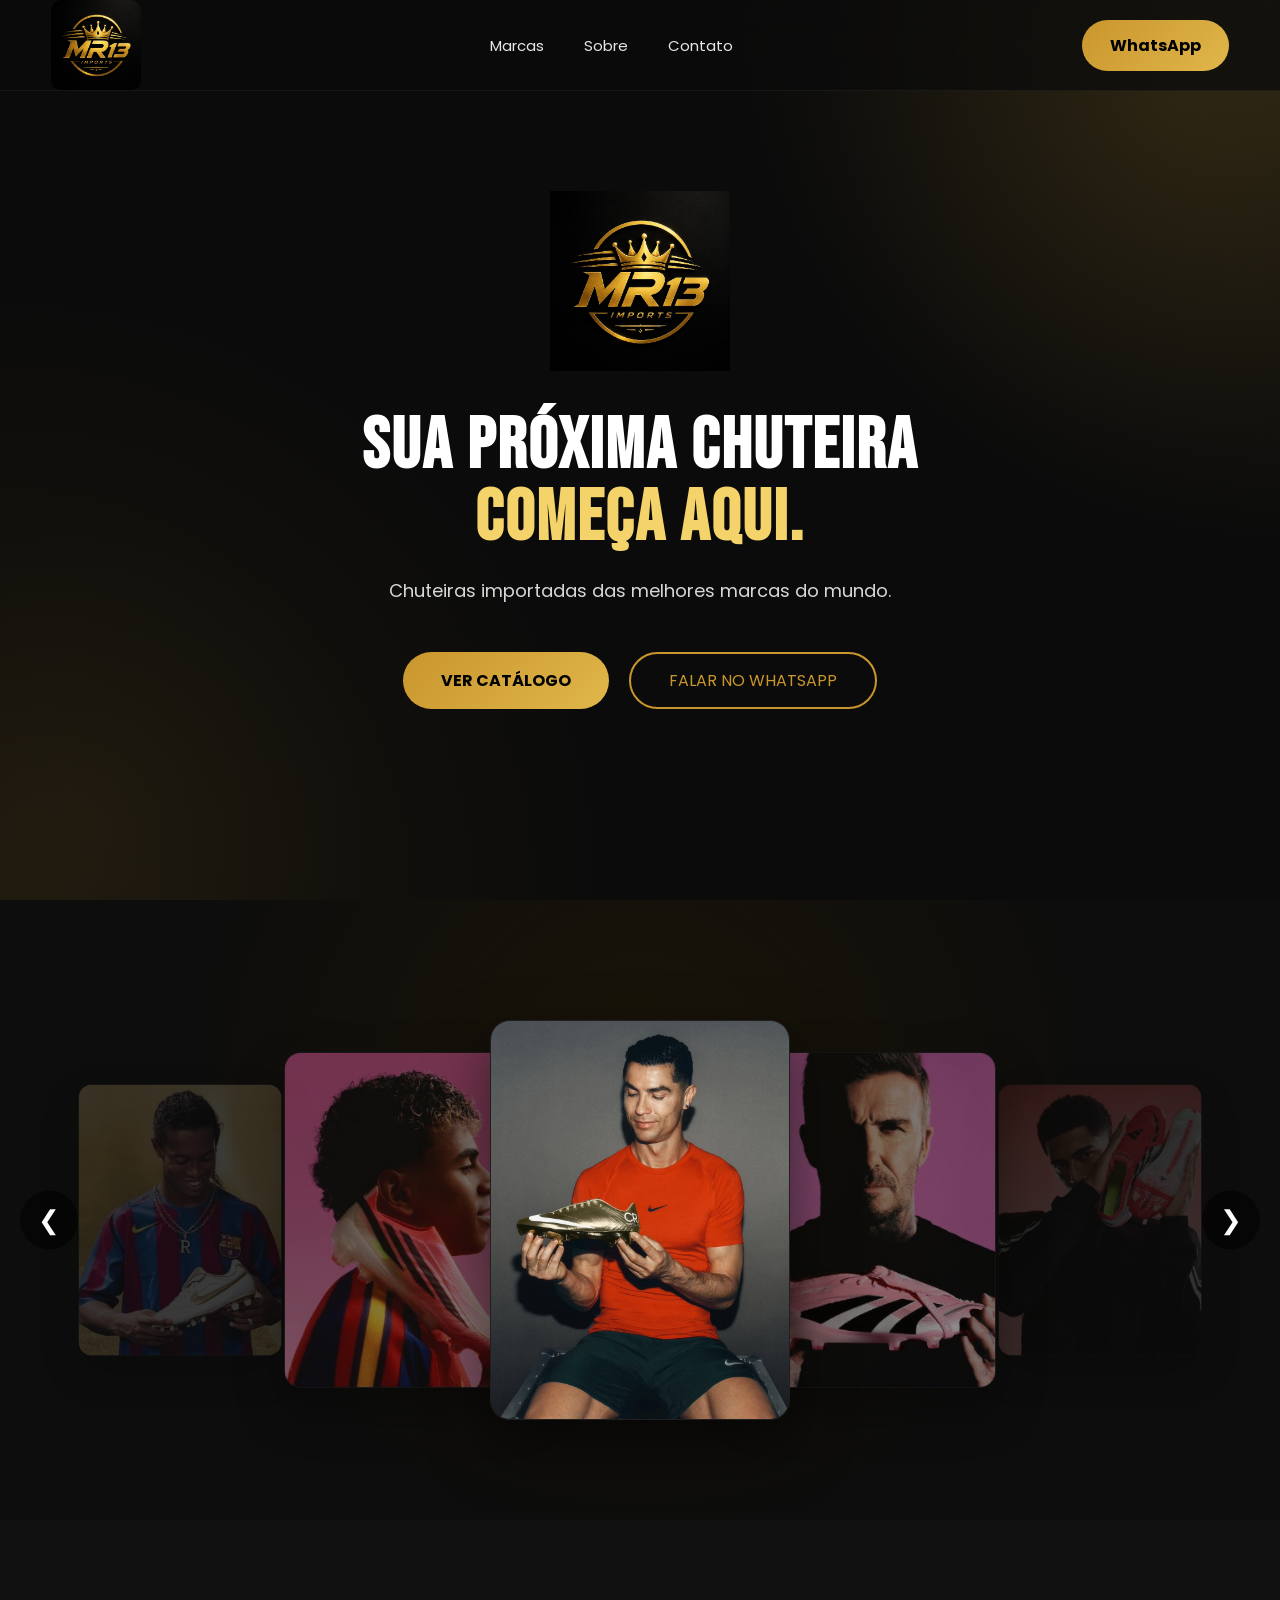
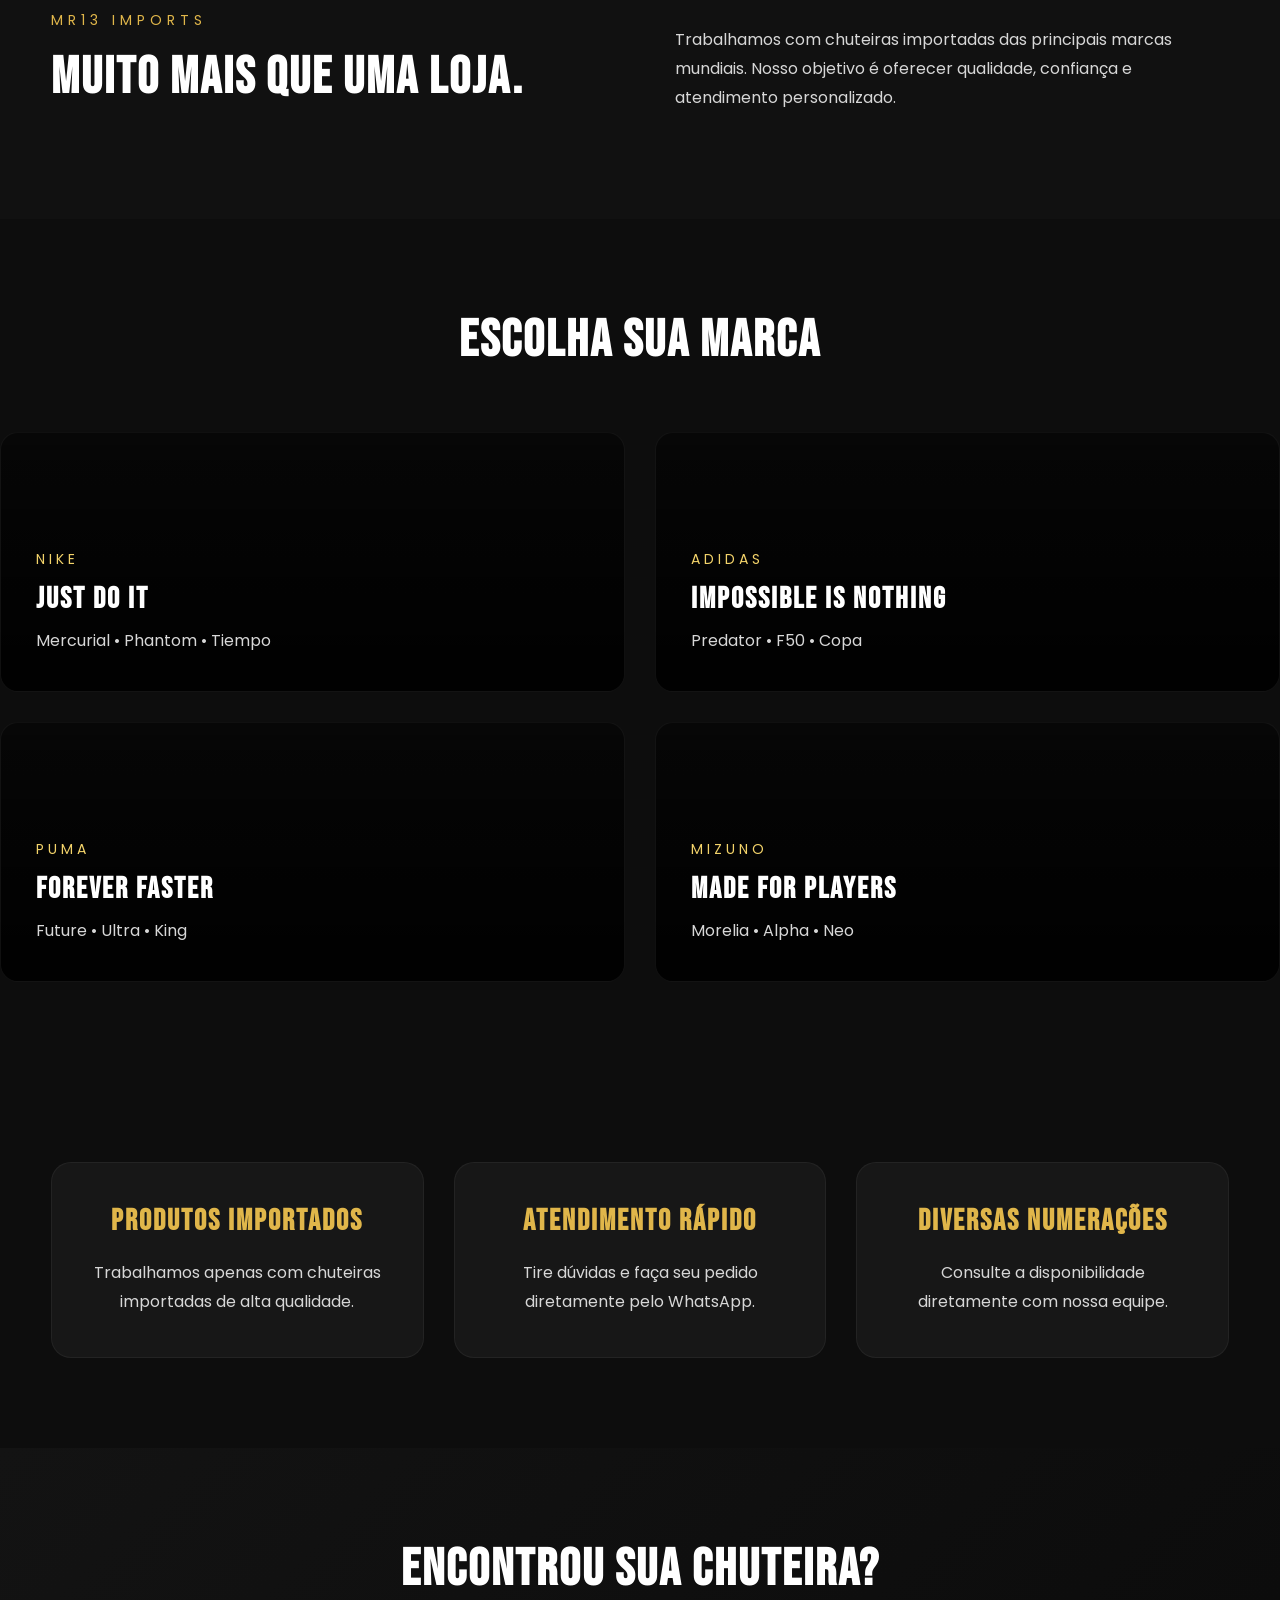
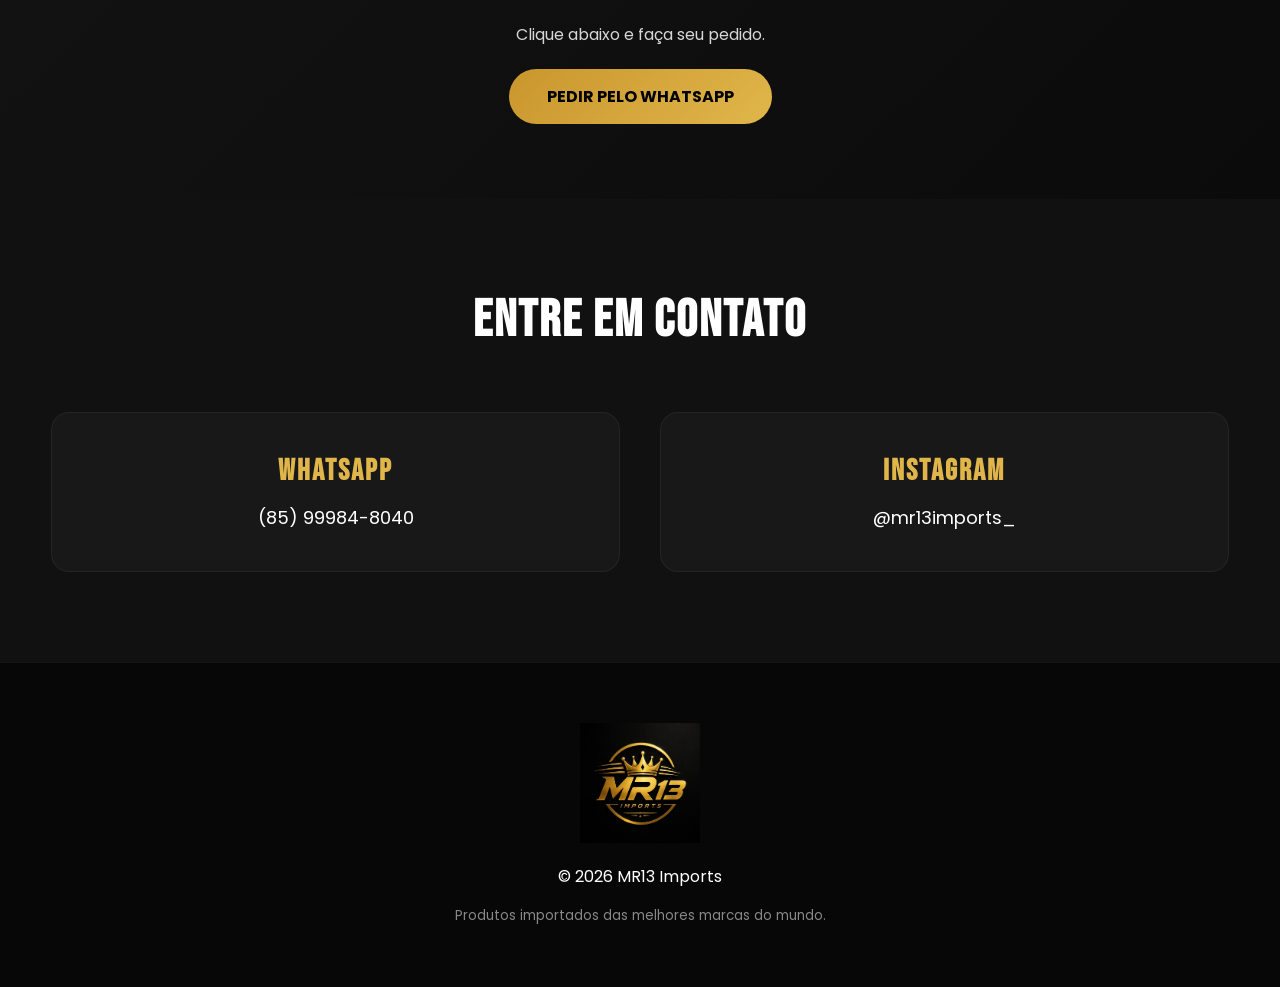
==== commit f49e5409: "fix: atualizei número do WhatsApp" ====
--- a/index.html
+++ b/index.html
@@ -25,7 +25,7 @@
                 </ul>
             </nav>
             <button class="menu-toggle">☰</button>
-            <a class="btn-header" href="https://wa.me/5588992542364" target="_blank">WhatsApp</a>
+            <a class="btn-header" href="https://wa.me/5585999848040" target="_blank">WhatsApp</a>
         </div>
     </header>
     <section class="hero">
@@ -36,7 +36,7 @@
             <p>Chuteiras importadas das melhores marcas do mundo.</p>
             <div class="hero-buttons">
                 <a href="#marcas" class="btn">VER CATÁLOGO</a>
-                <a href="https://wa.me/5588992542364" target="_blank" class="btn-outline">FALAR NO WHATSAPP</a>
+                <a href="https://wa.me/5585999848040" target="_blank" class="btn-outline">FALAR NO WHATSAPP</a>
             </div>
         </div>
     </section>
@@ -80,7 +80,7 @@
             </div>
             <div class="carrossel-slide">
                 <div class="blur-bg" style="background-image:url('img/neymar2.jpeg')"></div>
-                <img src="img/neymar2.jpeg" alt="Jogador com chuteira" style="object-position: center center;">
+                <img src="img/neymar2.jpeg" alt="Jogador com chuteira" style="object-fit: cover; object-position: 30% center;">
             </div>
             <div class="carrossel-slide">
                 <div class="blur-bg" style="background-image:url('img/ramos.jpeg')"></div>
@@ -165,14 +165,14 @@
     <section class="cta">
         <h2>ENCONTROU SUA CHUTEIRA?</h2>
         <p>Clique abaixo e faça seu pedido.</p>
-        <a href="https://wa.me/5588992542364" target="_blank" class="btn">PEDIR PELO WHATSAPP</a>
+        <a href="https://wa.me/5585999848040" target="_blank" class="btn">PEDIR PELO WHATSAPP</a>
     </section>
     <section id="contato" class="contato">
         <h2>ENTRE EM CONTATO</h2>
         <div class="container">
             <div>
                 <h3>WhatsApp</h3>
-                <a href="https://wa.me/5588992542364">(88) 99254-2364</a>
+                <a href="https://wa.me/5585999848040">(85) 99984-8040</a>
             </div>
             <div>
                 <h3>Instagram</h3>
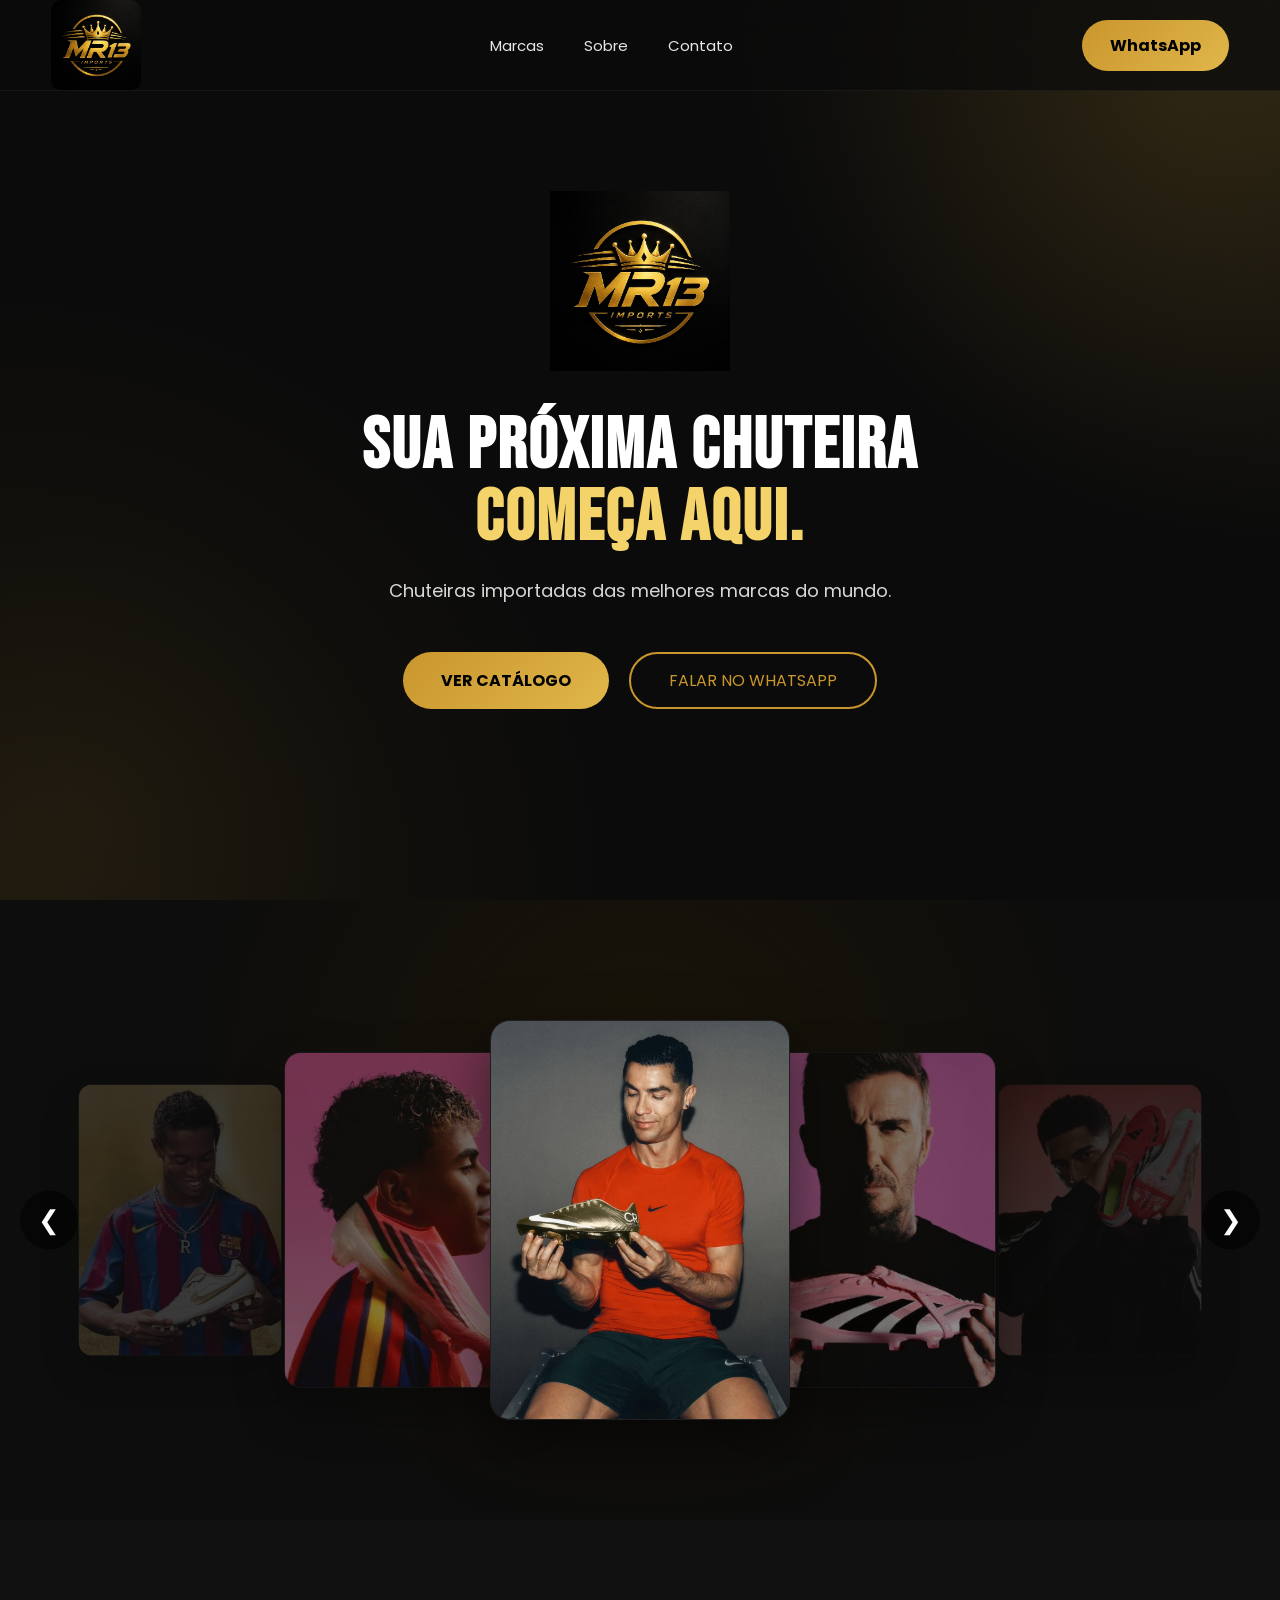
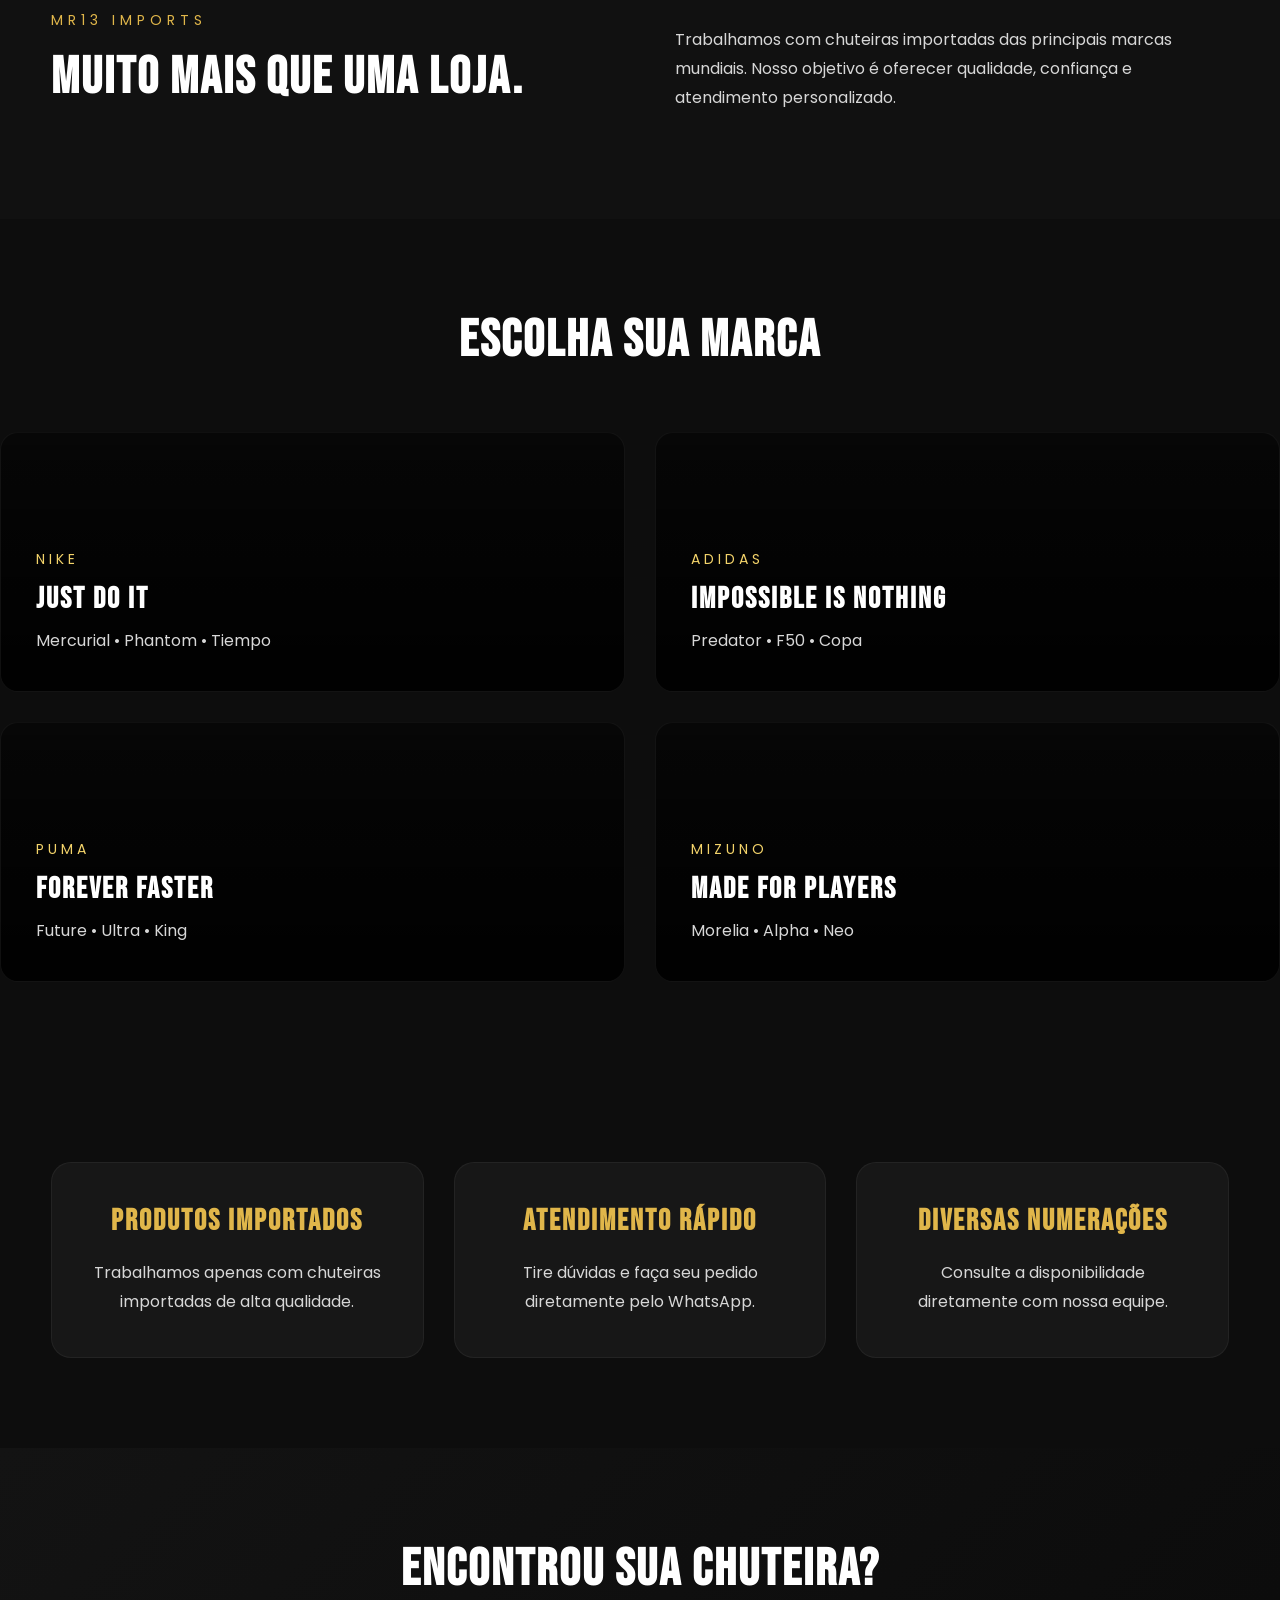
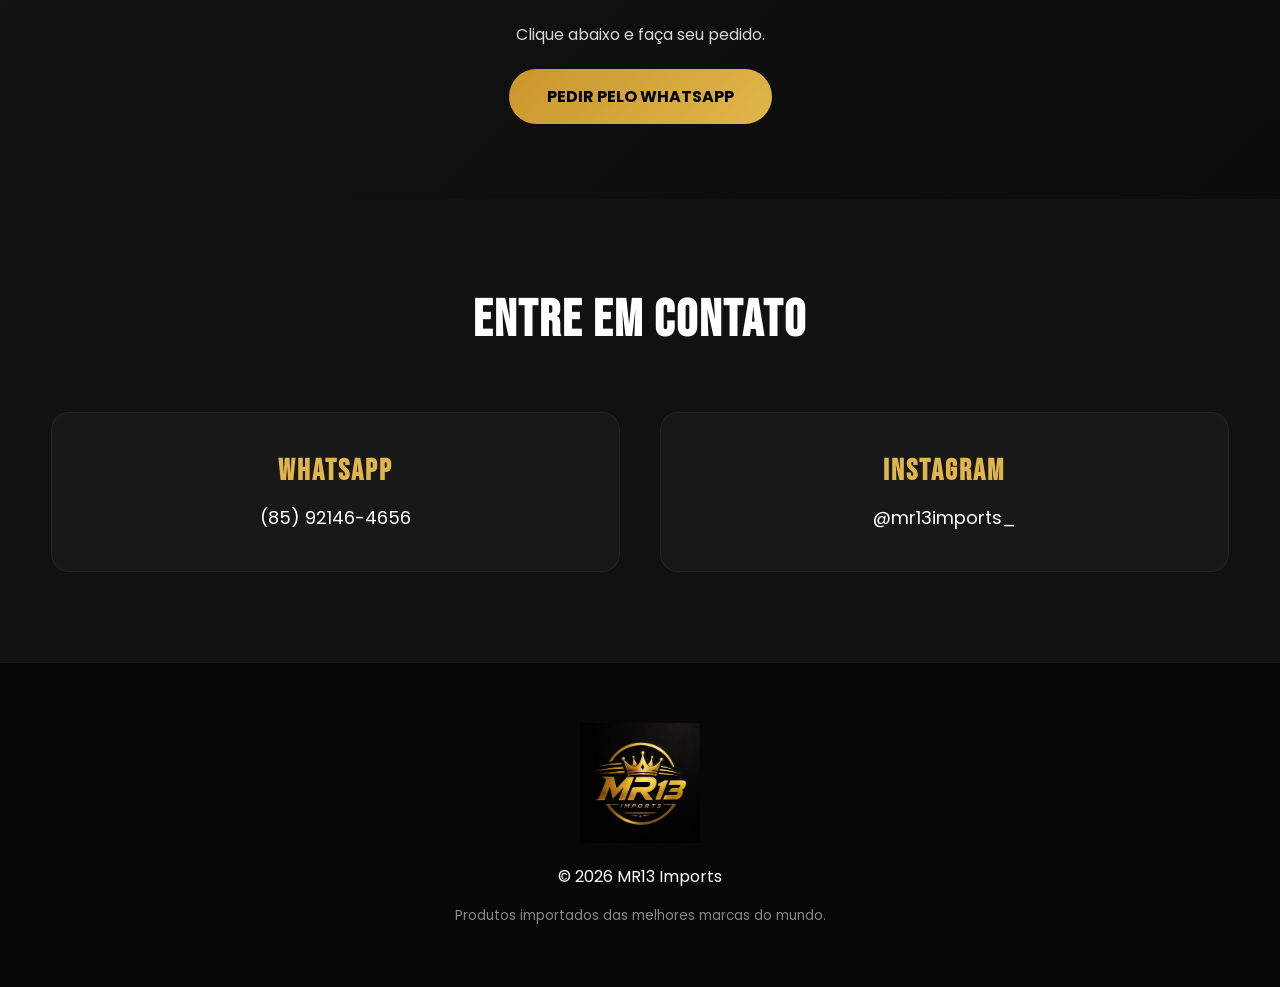
==== commit 83547505: "fix: atualiza número do WhatsApp#" ====
--- a/index.html
+++ b/index.html
@@ -25,7 +25,7 @@
                 </ul>
             </nav>
             <button class="menu-toggle">☰</button>
-            <a class="btn-header" href="https://wa.me/5585999848040" target="_blank">WhatsApp</a>
+            <a class="btn-header" href="https://wa.me/5585921464656" target="_blank">WhatsApp</a>
         </div>
     </header>
     <section class="hero">
@@ -36,7 +36,7 @@
             <p>Chuteiras importadas das melhores marcas do mundo.</p>
             <div class="hero-buttons">
                 <a href="#marcas" class="btn">VER CATÁLOGO</a>
-                <a href="https://wa.me/5585999848040" target="_blank" class="btn-outline">FALAR NO WHATSAPP</a>
+                <a href="https://wa.me/5585921464656" target="_blank" class="btn-outline">FALAR NO WHATSAPP</a>
             </div>
         </div>
     </section>
@@ -165,18 +165,18 @@
     <section class="cta">
         <h2>ENCONTROU SUA CHUTEIRA?</h2>
         <p>Clique abaixo e faça seu pedido.</p>
-        <a href="https://wa.me/5585999848040" target="_blank" class="btn">PEDIR PELO WHATSAPP</a>
+        <a href="https://wa.me/5585921464656" target="_blank" class="btn">PEDIR PELO WHATSAPP</a>
     </section>
     <section id="contato" class="contato">
         <h2>ENTRE EM CONTATO</h2>
         <div class="container">
             <div>
                 <h3>WhatsApp</h3>
-                <a href="https://wa.me/5585999848040">(85) 99984-8040</a>
+                <a href="https://wa.me/5585921464656">(85) 92146-4656</a>
             </div>
             <div>
                 <h3>Instagram</h3>
-                <a href="#">@mr13imports_</a>
+                <a href="https://www.instagram.com/mr13imports_/" target="_blank">@mr13imports_</a>
             </div>
         </div>
     </section>
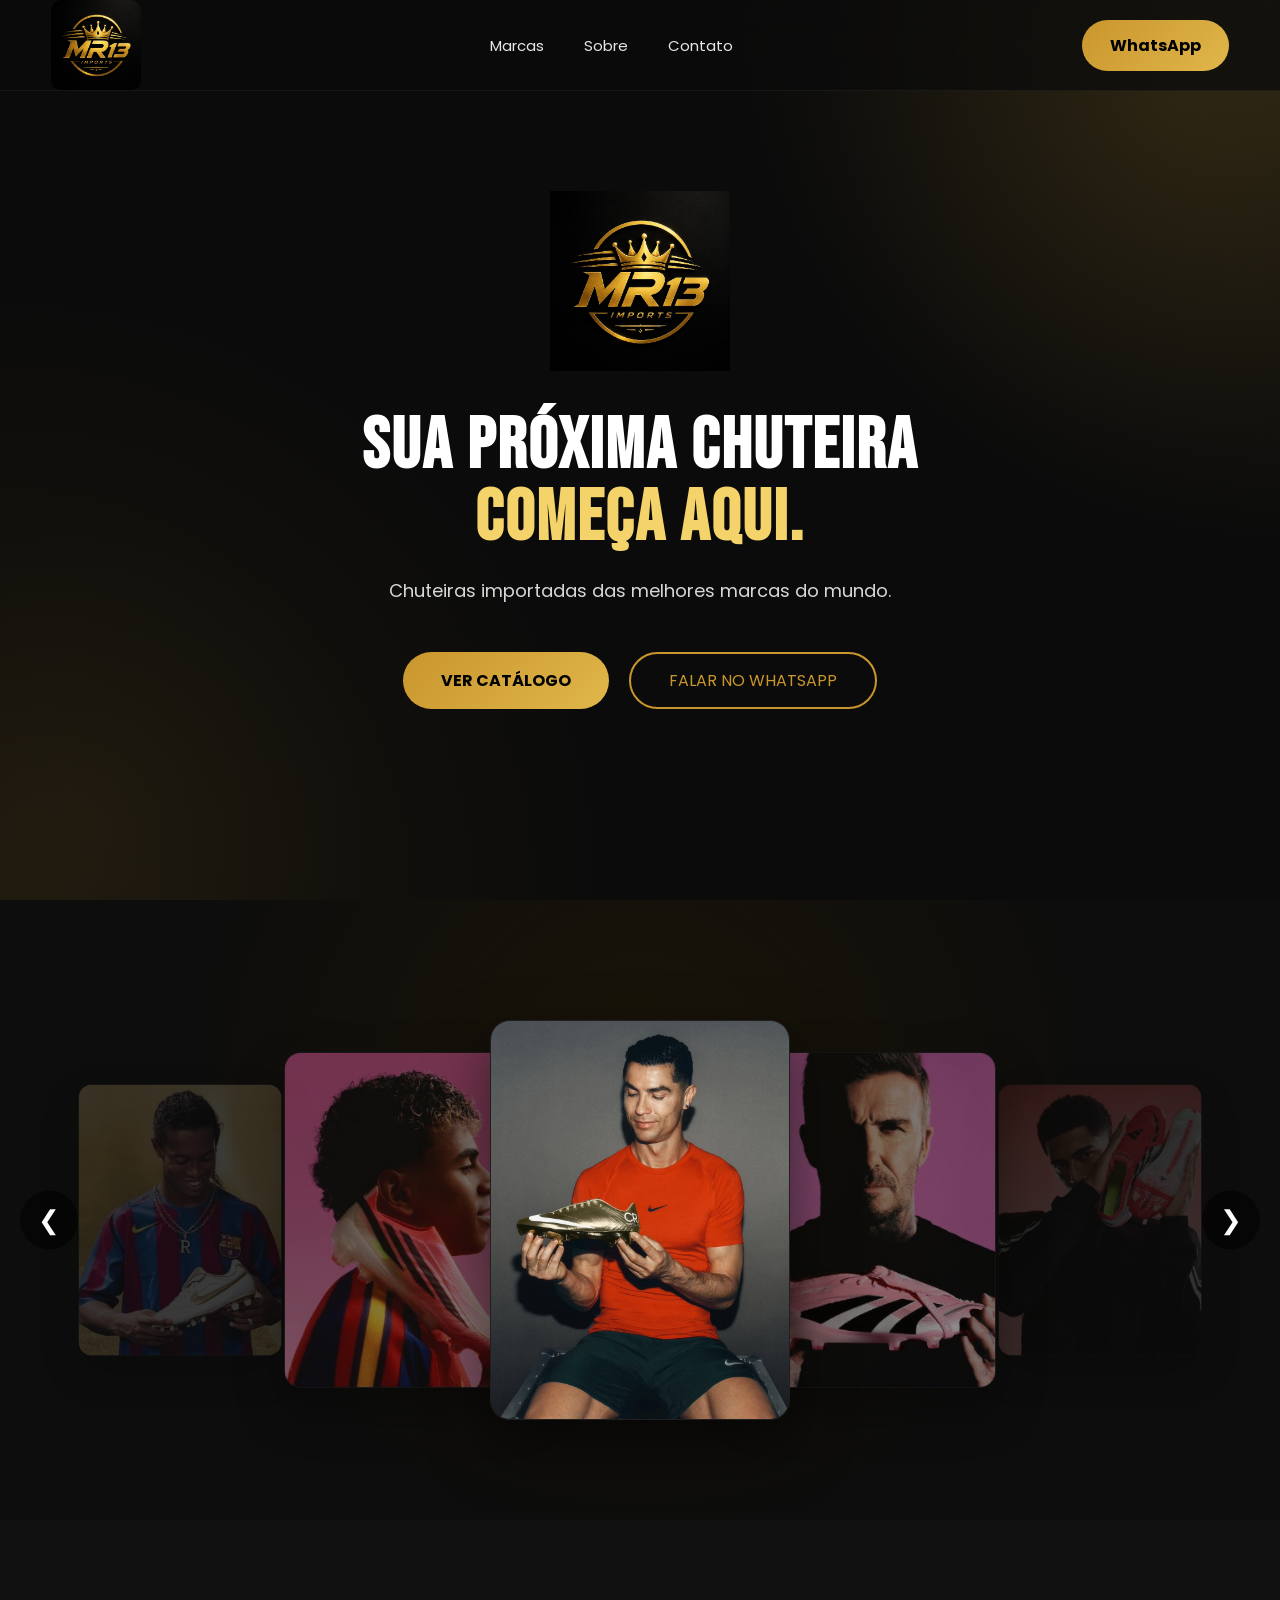
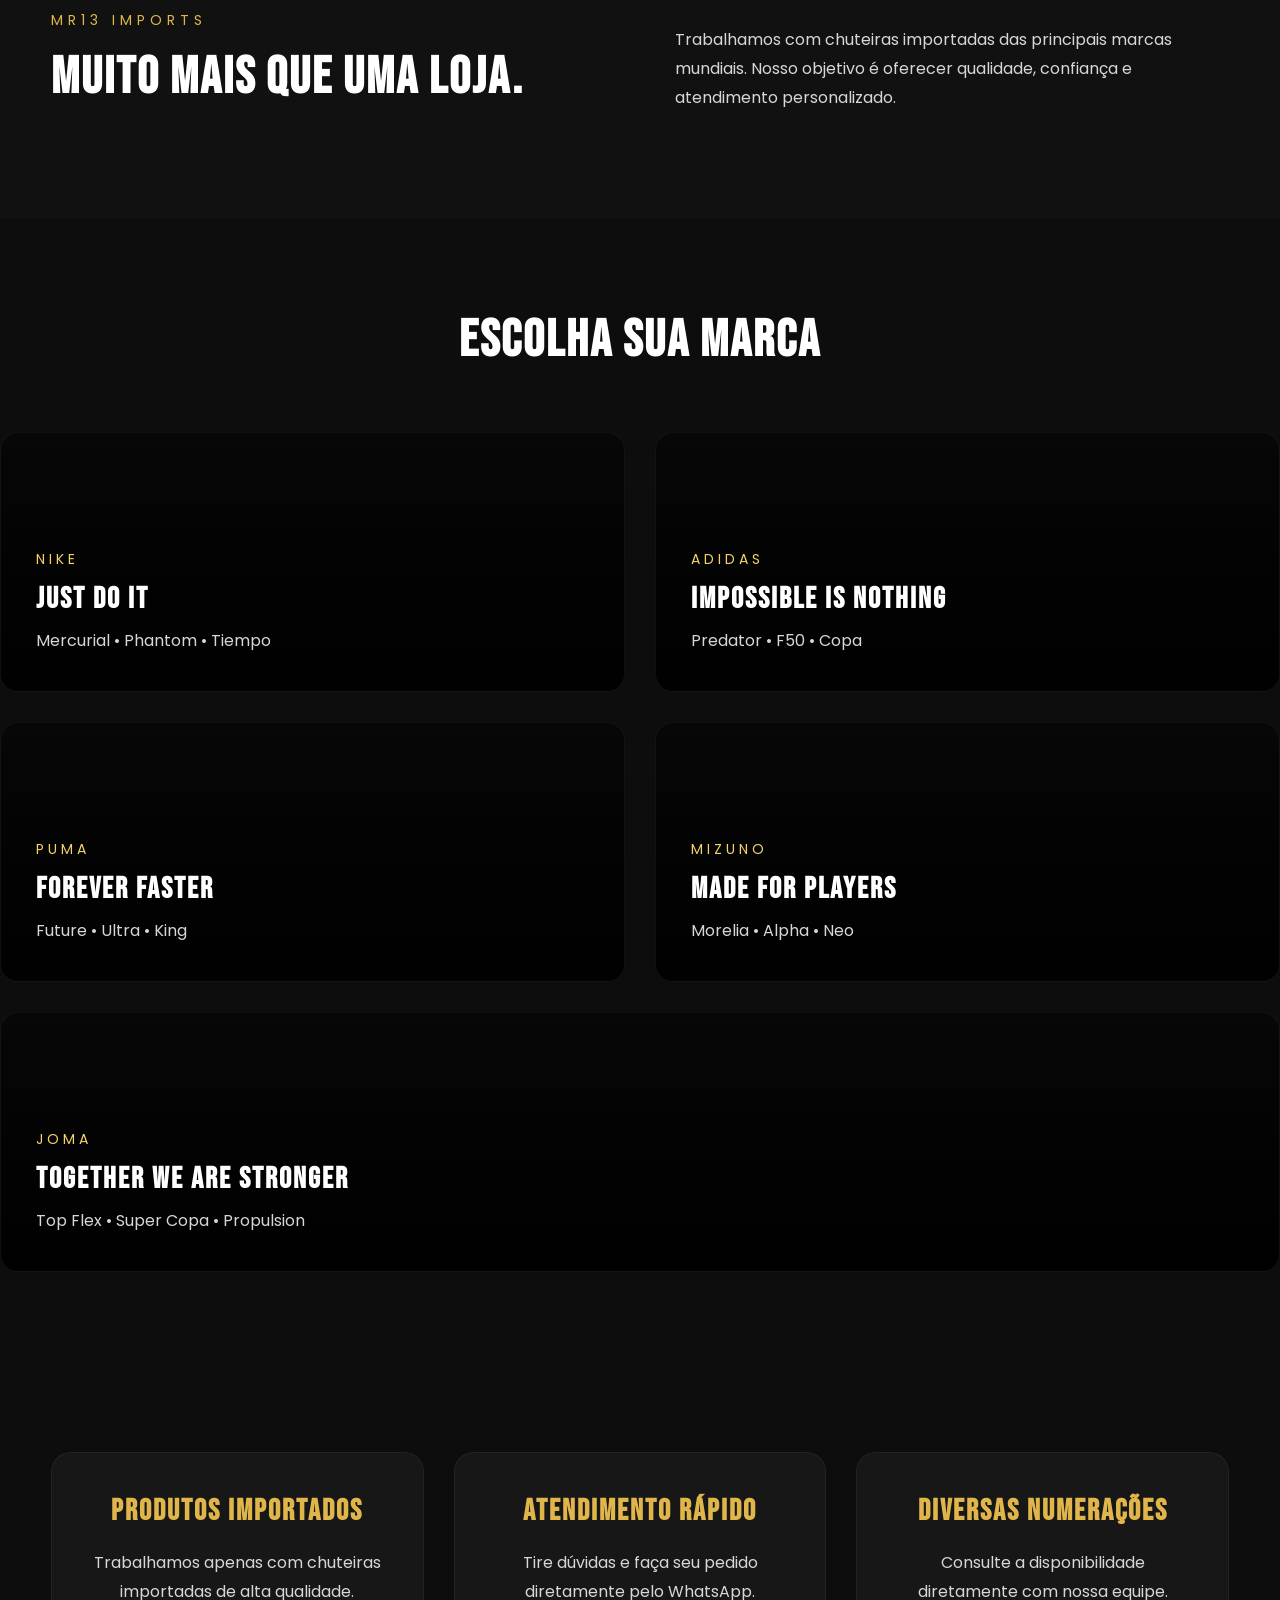
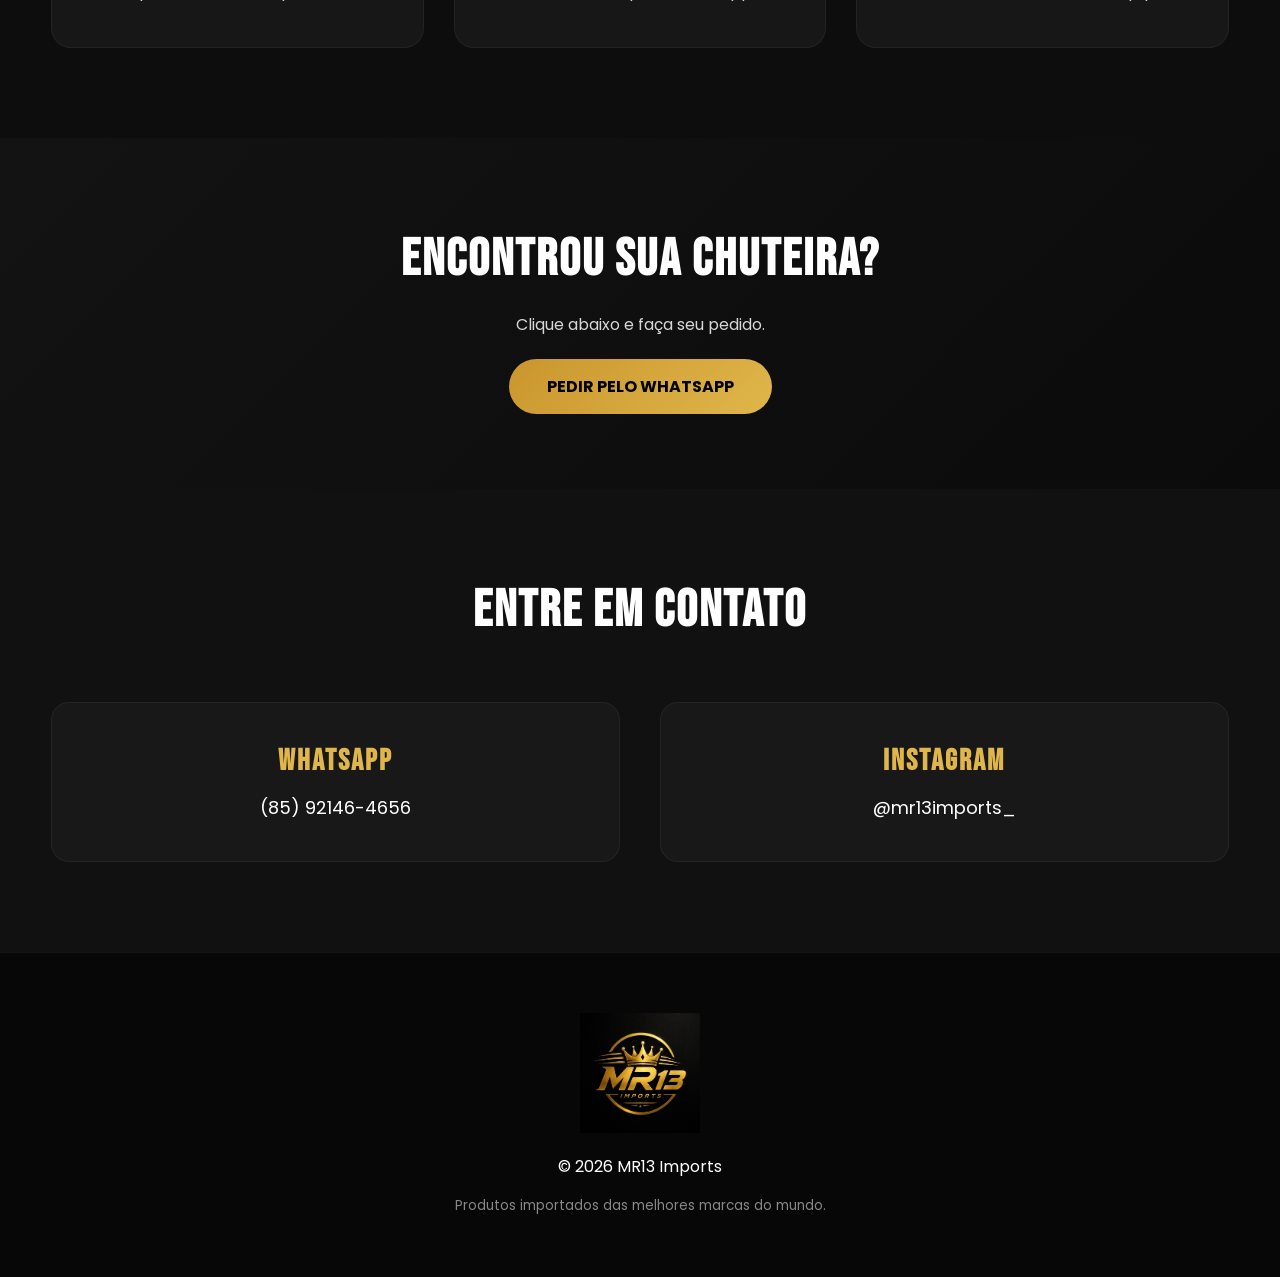
==== commit 5c9b2582: "feat(joma): add Joma brand page and catalog integration Replicates the existing brand page pattern (" ====
--- a/index.html
+++ b/index.html
@@ -4,7 +4,7 @@
     <meta charset="UTF-8">
     <meta name="viewport" content="width=device-width, initial-scale=1.0">
     <title>MR13 Imports | Chuteiras Importadas</title>
-    <meta name="description" content="Catálogo Premium de chuteiras Nike, Adidas, Puma e Mizuno.">
+    <meta name="description" content="Catálogo Premium de chuteiras Nike, Adidas, Puma, Mizuno e Joma.">
     <link rel="preconnect" href="https://fonts.googleapis.com">
     <link rel="preconnect" href="https://fonts.gstatic.com" crossorigin>
     <link href="https://fonts.googleapis.com/css2?family=Bebas+Neue&family=Poppins:wght@300;400;500;600;700&display=swap" rel="stylesheet">
@@ -144,6 +144,13 @@
                     <p>Morelia • Alpha • Neo</p>
                 </div>
             </a>
+            <a href="joma.html" class="marca joma">
+                <div class="content">
+                    <span>JOMA</span>
+                    <h3>Together We Are Stronger</h3>
+                    <p>Top Flex • Super Copa • Propulsion</p>
+                </div>
+            </a>
         </div>
     </section>
     <section class="diferenciais">
--- a/css/style.css
+++ b/css/style.css
@@ -365,6 +365,12 @@
 
 }
 
+.cards-marcas .marca:last-child:nth-child(odd){
+
+    grid-column:span 2;
+
+}
+
 .marca{
 
     position:relative;
@@ -450,6 +456,14 @@
 
 }
 
+.joma{
+
+    background:
+    linear-gradient(rgba(0,0,0,.45),rgba(0,0,0,.75)),
+    url("../img/joma/banner.jpg") center/cover;
+
+}
+
 .banner-marca{
 
     min-height:55vh;
@@ -520,6 +534,12 @@
 
 }
 
+.joma-banner{
+
+    background:url("../img/joma/banner.jpg") center/cover;
+
+}
+
 .catalogo{
 
     background:#111111;
@@ -538,6 +558,17 @@
     display:grid;
     grid-template-columns:repeat(3,1fr);
     gap:30px;
+
+}
+
+.catalogo-aviso{
+
+    grid-column:1/-1;
+    text-align:center;
+    color:var(--cinza);
+    padding:60px 20px;
+    border:1px dashed rgba(255,255,255,.12);
+    border-radius:var(--radius);
 
 }
 
@@ -986,6 +1017,10 @@
 
     .cards-marcas{
         grid-template-columns:1fr;
+    }
+
+    .cards-marcas .marca:last-child:nth-child(odd){
+        grid-column:auto;
     }
 
     .diferenciais .container{
